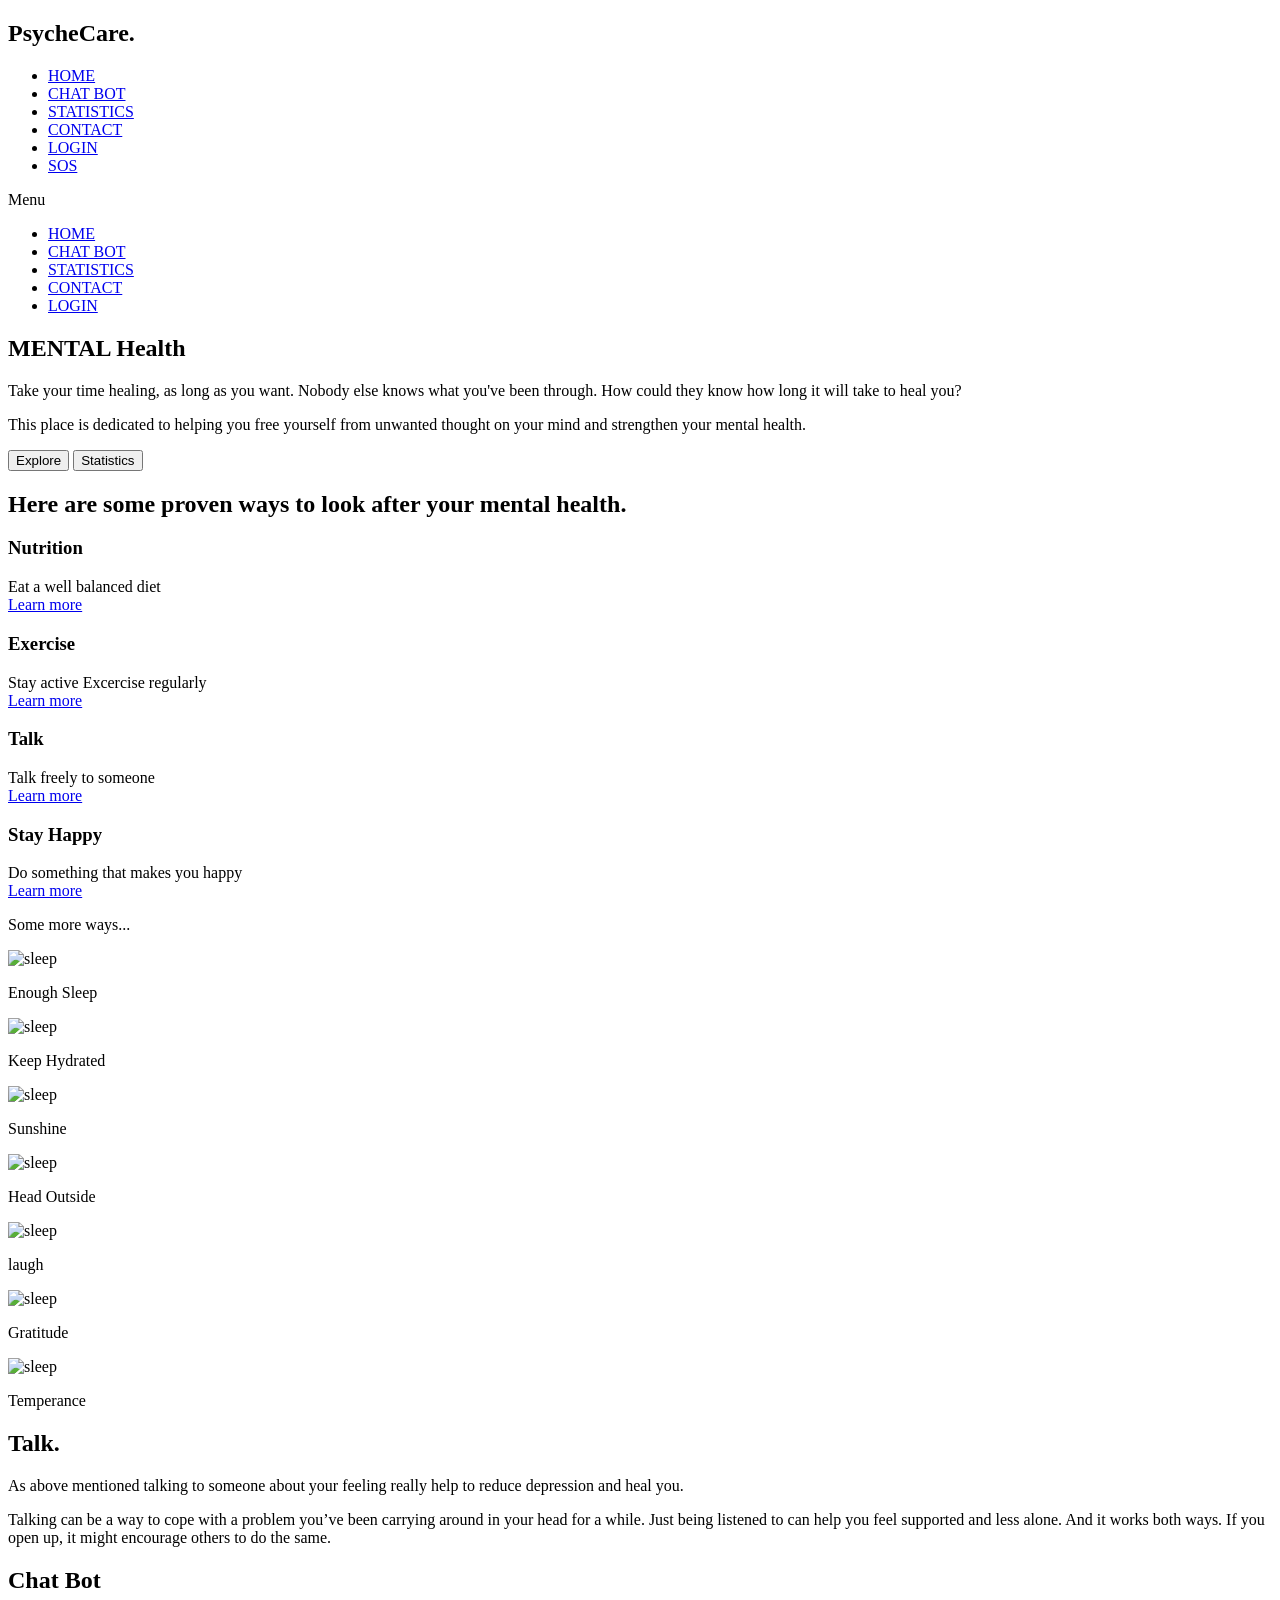
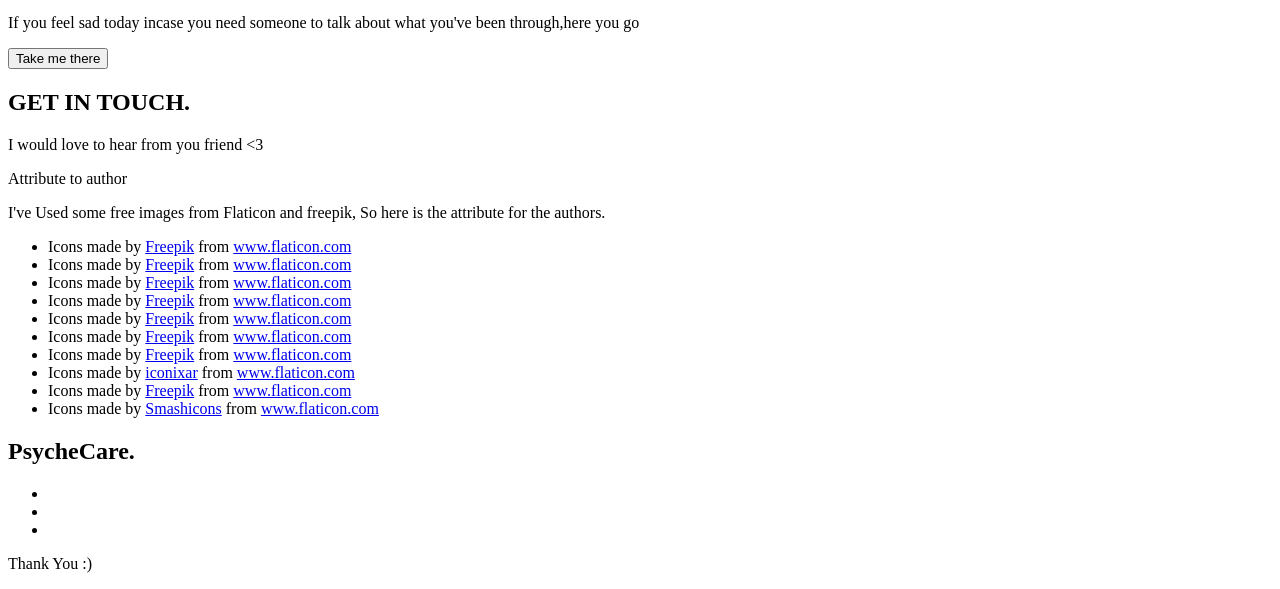
==== index.html @ d995656b "Fix typo in document title" ====
<!DOCTYPE html>
<html lang="en">
<head>
    <meta charset="UTF-8">
    <meta http-equiv="X-UA-Compatible" content="IE=edge">
    <meta name="viewport" content="width=device-width, initial-scale=1.0">
    <title>PsycheCare - Mental Health Support</title>


    <script src="https://kit.fontawesome.com/1b2b6a64da.js" crossorigin="anonymous"></script>


    <link rel="stylesheet" href="style.css">
    
    <link rel="icon" href="Images/B_icon01.png">

</head>
<body>
    <!-- Page Loader Animation -->
    <div class="page-loader">
        <div class="loader-circle"></div>
    </div>

    <!-- +++++++++++++++++++++++++++++++++++++++++++++++++++++++++++++++++++ 
    +++++++++++                   LANDING-PAGE                    ++++++++++
    ++++++++++++++++++++++++++++++++++++++++++++++++++++++++++++++++++++++-->

    <a href="HOME"></a>
    <div class="main">

    <!-- +++ HEADER +++ -->

        <div class="header">
            <div class="logo-cantainer">
                <h2 class="logo">PsycheCare.</h2>
            </div>

            <div class="nav-and-btn-cont">
                <div class="nav-list-cont">
                    <ul class="nav-ul">
                        <li><a href="#HOME" >HOME</a></li>
                        <li><a href="#SECTION-3">CHAT BOT</a></li>
                        <li><a href="otherHTML/statistics.html">STATISTICS</a></li>
                        <li><a href="contact.html">CONTACT</a></li>
                        <li><a href="login.html">LOGIN</a></li>
                        <li><a href="otherHTML/sos.html" class="sos-link"><i class="fas fa-exclamation-circle"></i> SOS</a></li>
                    </ul>
                </div>



                

                <div class="hamBurger">
                    <diV class="line line1"></diV>
                    <div class="mid-line-cont">
                        <div class="line mid-line1"></div>
                        <div class="line mid-line2"></div>
                    </div>
                    <diV class="line line3"></diV>
                </div>
            </div>

        </div>

        <div class="mobile-view-nav-cont" id="mobile-nav">

            <div class="mobile-view-nav-head">
                <p>Menu</p>
            </div>

            <div class="mobile-view-nav-list">

                <ul>
                    <li ><a href="#HOME" class="mobile-view-list">HOME</a></li>
                    <li ><a href="#SECTION-3" class="mobile-view-list">CHAT BOT</a></li>
                    <li ><a href="otherHTML/statistics.html" class="mobile-view-list">STATISTICS</a></li>
                    <li ><a href="#FOOTER" class="mobile-view-list">CONTACT</a></li>
                    <li ><a href="login.html" class="mobile-view-list">LOGIN</a></li>
                </ul>

            </div>

        </div>


    <!-- ++ CONTENT-ON-LANDING-PAGE +++  -->
    
        <div class="content-container">
            <div class="fade-in-section">
                <div class="content-head-cont">
                    <h2 class="content-head">MENTAL <span>Health</span></h2>
                    <div class="animated-underline"></div>
                </div>
    
                <div class="content-quote-cont">
                    <p class="quote">Take your time <span>healing</span>, as long as you want.
                                       Nobody else knows what you've been through. 
                                       How could they know how long it will take to heal you?</p>
                </div>
            </div>


            <div class="content-2-cont fade-in-section" style="animation-delay: 0.3s;">
                <div class="content-2">
                    <p>This place is dedicated to helping you free yourself from unwanted thought on your mind and 
                        strengthen your mental health.</p>
                </div>

                <div class="explore-btn-cont">
                    <a href="#SECTION_2"><button class="explore-btn">Explore <i class="fas fa-chevron-down"></i></button></a>
                    <a href="otherHTML/statistics.html"><button class="blog-btn">Statistics <i class="fas fa-chart-bar"></i></button></a>
                </div>
                <div class="floating-shapes">
                    <div class="shape shape-1"></div>
                    <div class="shape shape-2"></div>
                    <div class="shape shape-3"></div>
                </div>
            </div>
        </div>

        <div class="illustration-cont">
            <!-- Removed pot illustrations as requested -->
            <div class="landing-img-container" id="land-img"></div>
            
            <!-- Added floating circles for more visual appeal -->
            <div class="floating-circle circle-1"></div>
            <div class="floating-circle circle-2"></div>
            <div class="floating-circle circle-3"></div>
            <div class="floating-circle circle-4"></div>
            <div class="shadow"></div>
        </div>

    </div>


    <!-- +++++++++++++++++++++++++++++++++++++++++++++++++++++++++++++++++++ 
    +++++++++++                   SECTION-2                         ++++++++
    ++++++++++++++++++++++++++++++++++++++++++++++++++++++++++++++++++++++-->


    <a id="SECTION_2"></a>

    <div class="section-2">

        <div class="section-2-head-cont">
            <h2 class="section-2-head">Here are some proven ways to look after your<span> mental health</span>.</h2>
        </div>


        <div class="card-container">
            
            
            <div class="card card-1">
                <div class="card-content-cont">
                    <h3 class="card-head">Nutrition</h3>
                    <p class="card-text">
                        Eat a well balanced diet <br>
                        <span class="link-cont">
                            <a href="otherHTML/food.html">Learn more</a>
                            <i class="fas fa-long-arrow-alt-right arrow"></i>
                        </span>
                    </p>
                </div>

            </div>

            <div class="card card-2">
                <div class="card-content-cont">
                    <h3 class="card-head">Exercise </h3>
                    <p class="card-text">
                        Stay active Excercise regularly  <br>
                        <span class="link-cont">
                            <a href="otherHTML/exercise.html">Learn more</a>
                            <i class="fas fa-long-arrow-alt-right arrow"></i>
                        </span>
                    </p>
                </div>
            </div>

            <div class="card card-3">
                <div class="card-content-cont">
                    <h3 class="card-head">Talk</h3>
                    <p class="card-text">Talk freely to someone  <br>
                        <span class="link-cont">
                            <a href="#SECTION-3">Learn more</a>
                            <i class="fas fa-long-arrow-alt-right arrow"></i>
                        </span>
                    </p>
                </div>
            </div>

            <div class="card card-4">
                <div class="card-content-cont">
                    <h3 class="card-head">Stay Happy</h3>
                    <p class="card-text">Do something that makes you happy  <br>
                        <span class="link-cont">
                            <a href="#">Learn more</a>
                            <i class="fas fa-long-arrow-alt-right arrow"></i>
                        </span>
                        
                    </p>
                </div>
            </div>

        </div>


        <div class="more-activities-cont">
            <div class="more-content-head">
                <p>Some more ways...</p>
            </div>

            <div class="more-content-card-cont">
                
                <div class="more-card">

                    <div class="actual-card">
                        <div>
                            <img src="Images/sleep.png" alt="sleep" width="50px" height="50px">
                        </div>
                    </div>

                    <div class="more-card-content">
                        <p>Enough Sleep</p>
                    </div>
                </div>
                
                <div class="more-card">

                    <div class="actual-card">
                        <img src="Images/water-bottle.png" alt="sleep" width="50px" height="50px">
                    </div>

                    <div class="more-card-content">
                        <p>Keep Hydrated</p>
                    </div>
                </div>
                
                <div class="more-card">

                    <div class="actual-card">
                        <img src="Images/sun.png" alt="sleep" width="50px" height="50px">
                    </div>

                    <div class="more-card-content">
                        <p>Sunshine</p>
                    </div>
                </div>
                
                <div class="more-card">

                    <div class="actual-card">
                        <img src="Images/park 01.png" alt="sleep" width="50px" height="50px">
                    </div>

                    <div class="more-card-content">
                        <p>Head Outside</p>
                    </div>
                </div>
                
                <div class="more-card">

                    <div class="actual-card">
                        <img src="Images/laugh.png" alt="sleep" width="50px" height="50px">
                    </div>

                    <div class="more-card-content">
                        <p>laugh</p>
                    </div>
                </div>
                
                <div class="more-card">

                    <div class="actual-card">
                        <img src="Images/give-love.png" alt="sleep" width="50px" height="50px">
                    </div>

                    <div class="more-card-content">
                        <p>Gratitude</p>
                    </div>
                </div>
                
                <div class="more-card">

                    <div class="actual-card">
                        <img src="Images/bad-habits.png" alt="sleep" width="50px" height="50px">
                    </div>

                    <div class="more-card-content">
                        <p>Temperance</p>
                    </div>
                </div>
                
 

            </div>
        </div>



    </div>




    <!-- ++++++++++++++++++++++++++++++++++++++++++++++++++++++++++++++++++++ 
    +++++++++++                   SECTION-3                       +++++++++++ 
    ++++++++++++++++++++++++++++++++++++++++++++++++++++++++++++++++++++++-->

     
    <div class="section-3-cont" id="SECTION-3">

        <div class="take-page-content-cont">

            <div class="talk-page-content">
                <div>
                    <h2>Talk.</h2>
                    <p>
                        As above mentioned talking to someone about your feeling really help to reduce depression and heal you.
                    </p>

                    <p>
                        Talking can be a way to cope with a problem you’ve been carrying around in your head for a while.
                         Just being listened to can help you feel supported and less alone. And it works both ways.
                          If you open up, it might encourage others to do the same.
                    </p>
                </div>

                <div>
                    <h2>Chat Bot</h2>

                    <p>
                        If you feel sad today incase you need someone to talk about what you've been through,here you go
    
                    </p>
                    <button class="take-me-there-btn" id="chat-bot-page-portal-btn">Take me there <i class="fas fa-long-arrow-alt-right take-there-arrow"></i></button>
                </div>

 
            </div>

            <div class="take-page-img-cont">

            </div>

        </div>

    </div>



    
    
    <!-- +++++++++++++++++++++++++++++++++++++++++++++++++++++++++++++++++++ 
    +++++++++++                   FOOTER                         +++++++++++ 
    ++++++++++++++++++++++++++++++++++++++++++++++++++++++++++++++++++++++-->

    <a id="FOOTER"></a>
    <div class="footer">
        <div class="footer-text-cont">
            <div>
                <h2>GET IN TOUCH.</h2>
                <P>I would love to hear from you friend &#60;3</P>
            </div>

            <div class="author-contribution-cont">
                <p class="attribute-text">Attribute to author</p>

                <div class="actual-author-contribution-cont">
                    <div class="attributes-head-cont">
                        <p>
                            I've Used some free images from Flaticon and freepik,
                            So here is the attribute for the authors.
                        </p>

                        <i class="fas fa-times cross"></i>
                    </div>
   

                    <ul class="contribution-list">
                        <li><div>Icons made by <a href="https://www.freepik.com" title="Freepik">Freepik</a> from <a href="https://www.flaticon.com/" title="Flaticon">www.flaticon.com</a></div></li>
                        <li><div>Icons made by <a href="https://www.freepik.com" title="Freepik">Freepik</a> from <a href="https://www.flaticon.com/" title="Flaticon">www.flaticon.com</a></div></li>
                        <li><div>Icons made by <a href="https://www.freepik.com" title="Freepik">Freepik</a> from <a href="https://www.flaticon.com/" title="Flaticon">www.flaticon.com</a></div></li>
                        <li><div>Icons made by <a href="https://www.freepik.com" title="Freepik">Freepik</a> from <a href="https://www.flaticon.com/" title="Flaticon">www.flaticon.com</a></div></li>
                        <li><div>Icons made by <a href="https://www.freepik.com" title="Freepik">Freepik</a> from <a href="https://www.flaticon.com/" title="Flaticon">www.flaticon.com</a></div></li>
                        <li><div>Icons made by <a href="https://www.freepik.com" title="Freepik">Freepik</a> from <a href="https://www.flaticon.com/" title="Flaticon">www.flaticon.com</a></div></li>
                        <li><div>Icons made by <a href="https://www.freepik.com" title="Freepik">Freepik</a> from <a href="https://www.flaticon.com/" title="Flaticon">www.flaticon.com</a></div></li>
                        <li><div>Icons made by <a href="https://www.flaticon.com/authors/iconixar" title="iconixar">iconixar</a> from <a href="https://www.flaticon.com/" title="Flaticon">www.flaticon.com</a></div></li>
                        <li><div>Icons made by <a href="https://www.freepik.com" title="Freepik">Freepik</a> from <a href="https://www.flaticon.com/" title="Flaticon">www.flaticon.com</a></div></li>
                        <li><div>Icons made by <a href="https://www.flaticon.com/authors/smashicons" title="Smashicons">Smashicons</a> from <a href="https://www.flaticon.com/" title="Flaticon">www.flaticon.com</a></div></li>
                    </ul>
                </div>
            </div>
        </div>

        <div class="social-icon-cont">
            <div class="social-head">
                <h2 class="logo footer-logo">PsycheCare.</h2>
            </div>

            <div class="icons">
                <ul>
                    <li><a href="https://github.com/niteshagarwal"><i class="fab fa-github-square"></i></a></li>
                    <li><a href="mailto:niteshagarwal@example.com" target="_blank"><i class="far fa-envelope"></i></a></li>
                    <li><a href="https://www.linkedin.com/in/niteshagarwal/" target="_blank"><i class="fab fa-linkedin"></i></a></li>
                </ul>
            </div>
        </div>

        <p class="copy-rights">Thank You :)</p>
    </div>
 
    <script src="otherJS/hamberger.js"></script>
    <script src="app.js"></script>
</body>
</html>
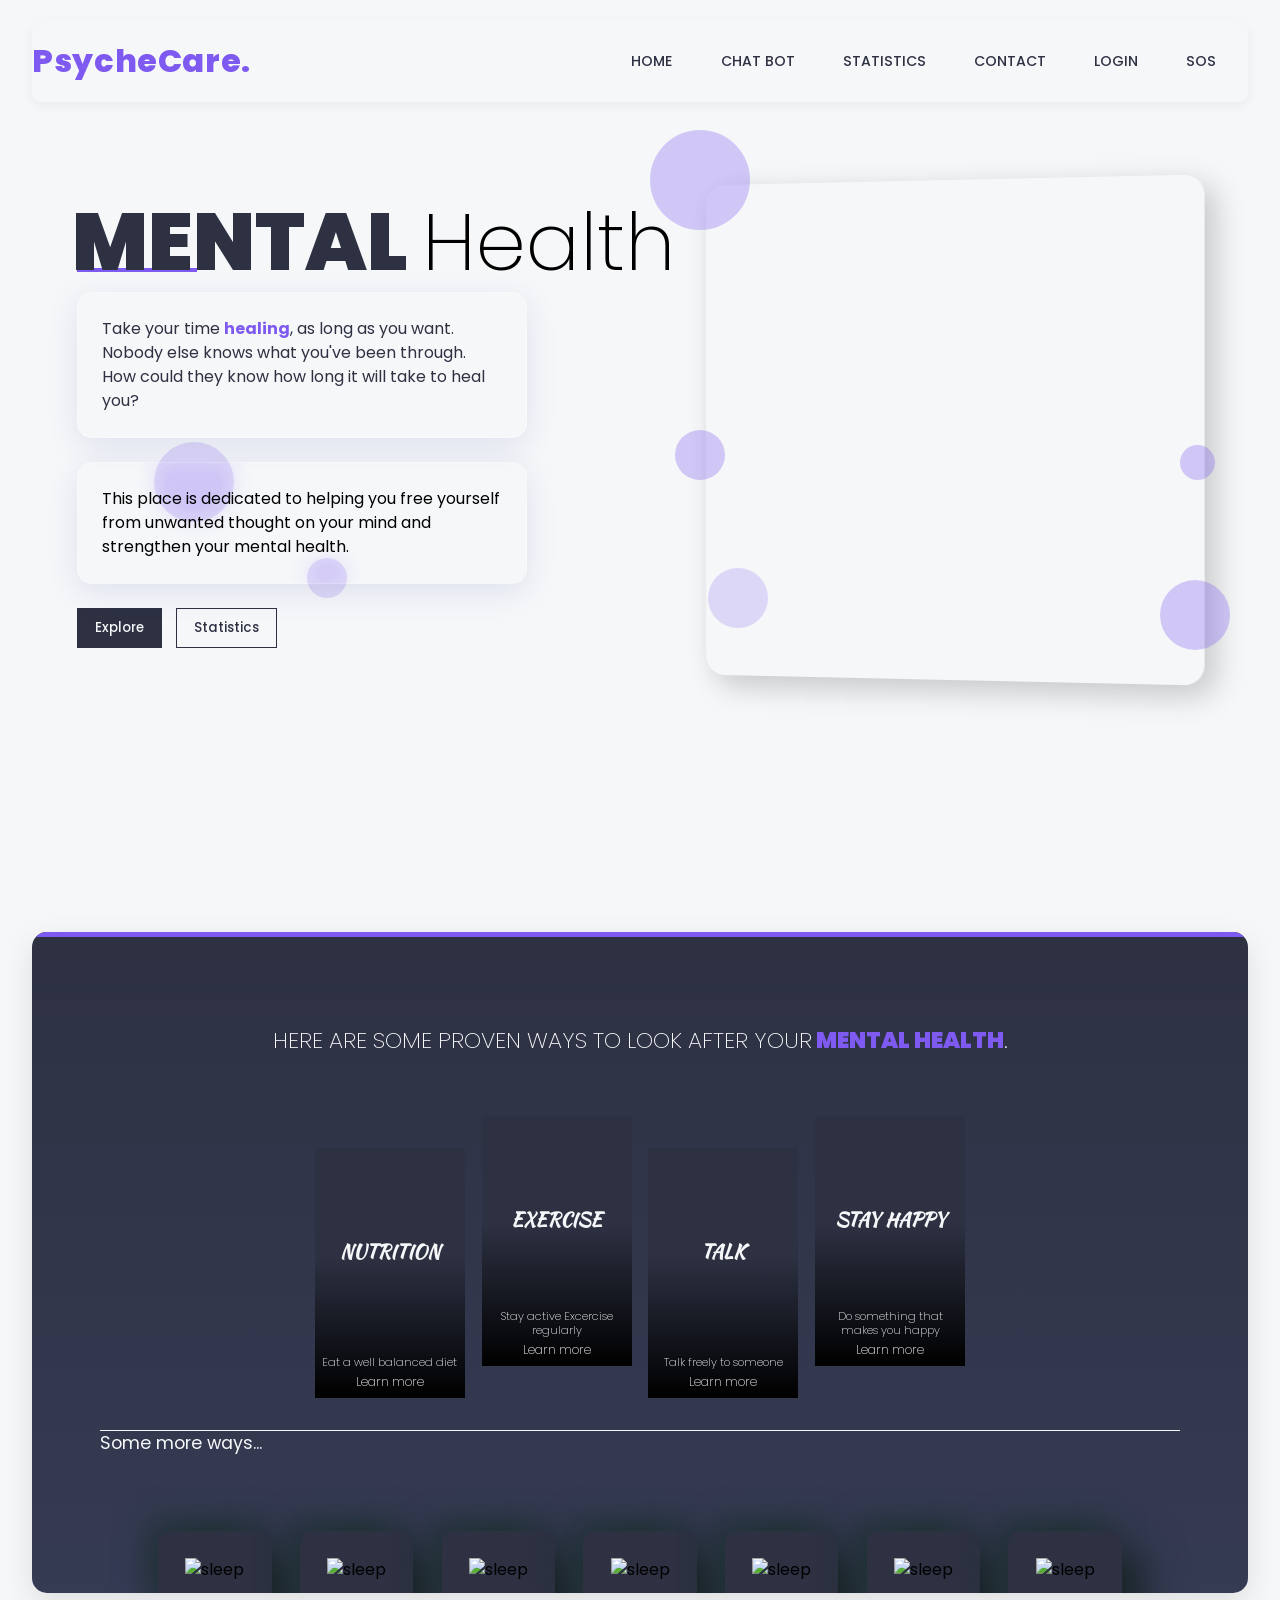
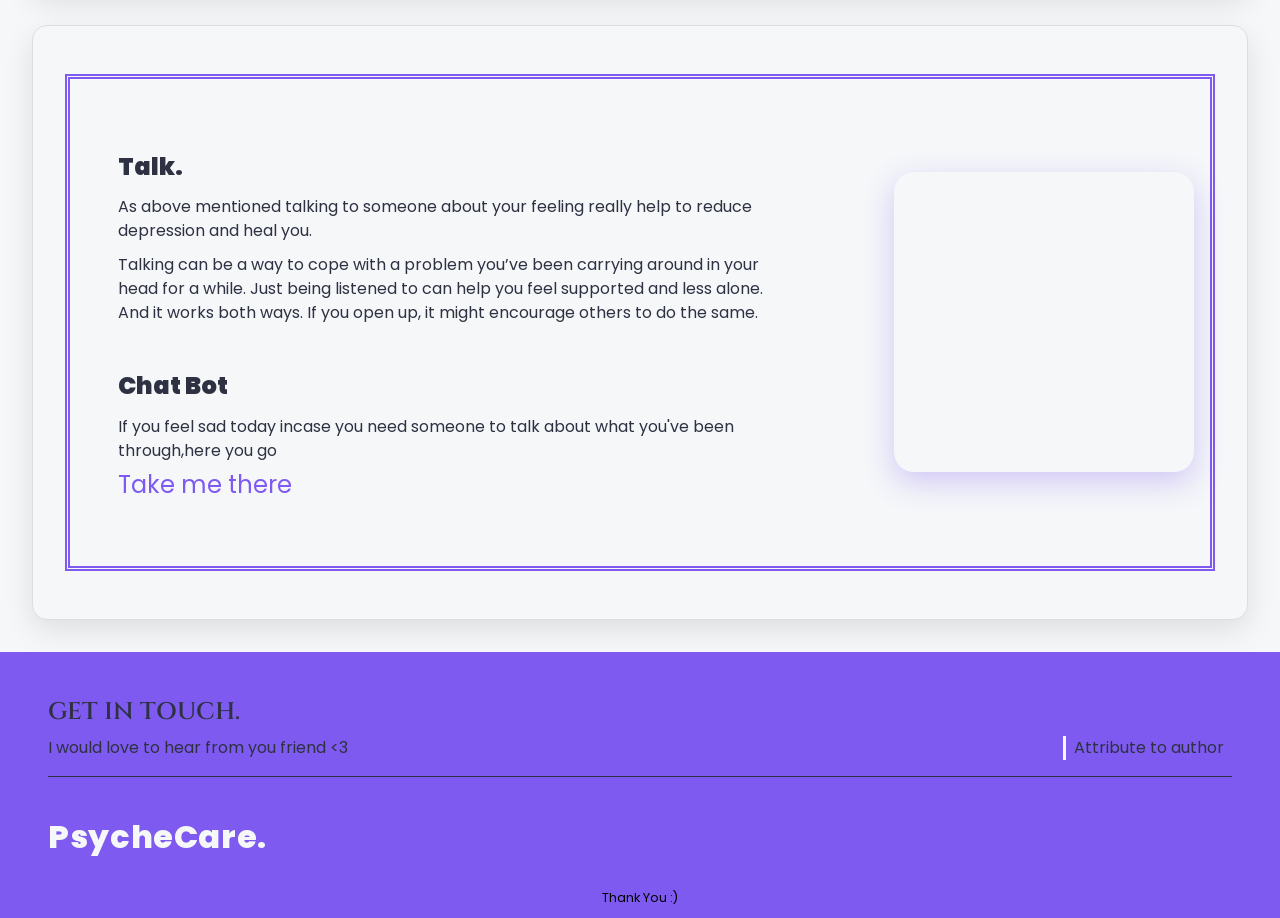
==== commit c45585bd: "Fix HTMLHint validation errors (classes, IDs, and script tag location)" ====
--- a/index.html
+++ b/index.html
@@ -7,8 +7,6 @@
     <title>PsycheCare - Mental Health Support</title>
 
 
-    <script src="https://kit.fontawesome.com/1b2b6a64da.js" crossorigin="anonymous"></script>
-
 
     <link rel="stylesheet" href="style.css">
     
@@ -39,7 +37,7 @@
                 <div class="nav-list-cont">
                     <ul class="nav-ul">
                         <li><a href="#HOME" >HOME</a></li>
-                        <li><a href="#SECTION-3">CHAT BOT</a></li>
+                        <li><a href="#section-3">CHAT BOT</a></li>
                         <li><a href="otherHTML/statistics.html">STATISTICS</a></li>
                         <li><a href="contact.html">CONTACT</a></li>
                         <li><a href="login.html">LOGIN</a></li>
@@ -51,13 +49,13 @@
 
                 
 
-                <div class="hamBurger">
-                    <diV class="line line1"></diV>
+                <div class="hamburger">
+                    <div class="line line1"></div>
                     <div class="mid-line-cont">
                         <div class="line mid-line1"></div>
                         <div class="line mid-line2"></div>
                     </div>
-                    <diV class="line line3"></diV>
+                    <div class="line line3"></div>
                 </div>
             </div>
 
@@ -73,9 +71,9 @@
 
                 <ul>
                     <li ><a href="#HOME" class="mobile-view-list">HOME</a></li>
-                    <li ><a href="#SECTION-3" class="mobile-view-list">CHAT BOT</a></li>
+                    <li ><a href="#section-3" class="mobile-view-list">CHAT BOT</a></li>
                     <li ><a href="otherHTML/statistics.html" class="mobile-view-list">STATISTICS</a></li>
-                    <li ><a href="#FOOTER" class="mobile-view-list">CONTACT</a></li>
+                    <li ><a href="#footer" class="mobile-view-list">CONTACT</a></li>
                     <li ><a href="login.html" class="mobile-view-list">LOGIN</a></li>
                 </ul>
 
@@ -108,7 +106,7 @@
                 </div>
 
                 <div class="explore-btn-cont">
-                    <a href="#SECTION_2"><button class="explore-btn">Explore <i class="fas fa-chevron-down"></i></button></a>
+                    <a href="#section-2"><button class="explore-btn">Explore <i class="fas fa-chevron-down"></i></button></a>
                     <a href="otherHTML/statistics.html"><button class="blog-btn">Statistics <i class="fas fa-chart-bar"></i></button></a>
                 </div>
                 <div class="floating-shapes">
@@ -139,7 +137,7 @@
     ++++++++++++++++++++++++++++++++++++++++++++++++++++++++++++++++++++++-->
 
 
-    <a id="SECTION_2"></a>
+    <a id="section-2"></a>
 
     <div class="section-2">
 
@@ -183,7 +181,7 @@
                     <h3 class="card-head">Talk</h3>
                     <p class="card-text">Talk freely to someone  <br>
                         <span class="link-cont">
-                            <a href="#SECTION-3">Learn more</a>
+                            <a href="#section-3">Learn more</a>
                             <i class="fas fa-long-arrow-alt-right arrow"></i>
                         </span>
                     </p>
@@ -305,11 +303,11 @@
 
 
     <!-- ++++++++++++++++++++++++++++++++++++++++++++++++++++++++++++++++++++ 
-    +++++++++++                   SECTION-3                       +++++++++++ 
+    +++++++++++                   section-3                       +++++++++++ 
     ++++++++++++++++++++++++++++++++++++++++++++++++++++++++++++++++++++++-->
 
      
-    <div class="section-3-cont" id="SECTION-3">
+    <div class="section-3-cont" id="section-3">
 
         <div class="take-page-content-cont">
 
@@ -356,12 +354,12 @@
     +++++++++++                   FOOTER                         +++++++++++ 
     ++++++++++++++++++++++++++++++++++++++++++++++++++++++++++++++++++++++-->
 
-    <a id="FOOTER"></a>
+    <a id="footer"></a>
     <div class="footer">
         <div class="footer-text-cont">
             <div>
                 <h2>GET IN TOUCH.</h2>
-                <P>I would love to hear from you friend &#60;3</P>
+                <p>I would love to hear from you friend &#60;3</p>
             </div>
 
             <div class="author-contribution-cont">
@@ -411,6 +409,7 @@
         <p class="copy-rights">Thank You :)</p>
     </div>
  
+    <script src="https://kit.fontawesome.com/1b2b6a64da.js" crossorigin="anonymous"></script>
     <script src="otherJS/hamberger.js"></script>
     <script src="app.js"></script>
 </body>
--- a/style.css
+++ b/style.css
@@ -0,0 +1,1391 @@
+@import url('https://fonts.googleapis.com/css2?family=Poppins:wght@100;200;300;400;500;600;700;800;900&display=swap');
+@import url('https://fonts.googleapis.com/css2?family=Kaushan+Script&display=swap');
+@import url('https://fonts.googleapis.com/css2?family=Cinzel:wght@400;500;600&display=swap');
+
+
+
+:root{
+    --light-color:#F5F7F9;
+    --dark-color:#2D3142;
+    --primary-color:#7F5AF0;
+    --lightvarient-darkColor:#2D3142df;
+    --black-color:#000;
+    --shadow-color:#e9e6f5;
+}
+
+
+
+*{
+    margin:0;
+    padding: 0;
+    box-sizing: border-box;
+}
+
+html{
+    scroll-behavior: smooth;
+}
+
+body{
+    font-family: 'Poppins', sans-serif;
+    background-color: var(--light-color);
+    line-height: 1.5em;
+}
+
+
+
+p::selection{
+    background-color: var(--primary-color);
+    color:var(--light-color);
+}
+
+
+/* ++++++++++++++++++++++++++++++  LANDIND-PAGE ++++++++++++++++++++++++++++++*/
+
+
+
+.main{
+    /* border:1px solid red; */
+    width:100%;
+    height:100vh;
+    padding-bottom: 6em;
+    overflow:hidden;
+}
+
+@media(max-height:655px){
+    .main{
+        height:auto;
+        padding-bottom: 4em;
+    }
+}
+
+
+/* +++++++ HEADER +++++ */
+
+
+.header {
+    /* border:1px solid blue; */
+    width: 95%;
+    margin: 0 auto;
+    padding: 1em 0;
+    display: flex;
+    flex-direction: row;
+    justify-content: space-between;
+    align-items: center;
+    backdrop-filter: blur(10px);
+    background-color: rgba(245, 247, 249, 0.8);
+    border-radius: 10px;
+    margin-top: 20px;
+    box-shadow: 0 4px 12px rgba(0, 0, 0, 0.05);
+    position: sticky;
+    top: 20px;
+    z-index: 1000;
+    transition: all 0.3s ease;
+}
+
+.header:hover {
+    box-shadow: 0 6px 18px rgba(127, 90, 240, 0.15);
+}
+
+.logo {
+    font-size: 2em;
+    font-weight: 800;
+    color: var(--primary-color);
+    letter-spacing: .02em;
+    cursor: pointer;
+    user-select: none;
+    transition: transform 0.2s ease;
+}
+
+.logo:hover {
+    transform: scale(1.05);
+}
+
+.nav-and-btn-cont{
+    /* border: 1px solid red; */
+    display: flex;
+    flex-direction:row;
+    justify-content: space-between;
+    align-items: center;
+}
+
+
+.nav-ul {
+    display: flex;
+    list-style: none;
+    padding: .5em;
+}
+
+.nav-ul li {
+    padding: .3em .8em;
+    position: relative;
+}
+
+.nav-ul li a {
+    padding: 0.5em 0.8em;
+    text-decoration: none;
+    font-size: .88em;
+    color: var(--dark-color);
+    font-weight: 500;
+    transition: all 0.3s ease;
+    position: relative;
+}
+
+.nav-ul li a::after {
+    content: '';
+    position: absolute;
+    bottom: -3px;
+    left: 0;
+    width: 0;
+    height: 3px;
+    background-color: var(--primary-color);
+    transition: width 0.3s ease;
+}
+
+.nav-ul li a:hover::after,
+.nav-ul li a:focus::after {
+    width: 100%;
+}
+
+.nav-ul li a:hover,
+.nav-ul li a:focus {
+    color: var(--primary-color);
+}
+
+.nav-ul li a.active {
+    color: var(--primary-color);
+    font-weight: 600;
+}
+
+.nav-ul li a.active::after {
+    width: 100%;
+}
+
+
+.mobile-view-nav-cont{
+    transform:translateX(-100%);
+    display:none;
+}
+
+
+@media(max-width:785px){
+    .nav-list-cont{
+        display: none;
+    }
+
+    .header{
+        padding:1.5em 0;
+    }
+
+    .hamburger{
+        /* position: absolute;
+        top:33px;
+        right:18px; */
+        padding: 0 .35em;
+        width:48px;
+        height:33px;
+        display:flex;
+        flex-direction: column;
+        justify-content: space-evenly;
+        /* border:1px solid red; */
+        z-index:200;
+    }
+    
+    .line{
+        width:32px;
+        height:4px;
+        background-color:var(--primary-color);
+        border-radius: 10px;
+        transition: all 700ms ease-in-out;
+    }
+
+    .mid-line-cont{
+        position: relative;
+    }
+    .mid-line2{
+        position: absolute;
+        top:0;
+        left:0;
+    }
+
+    .changetheline1{
+        transform: scale(0);
+    }
+    .changetheline3{
+        transform: scale(0);
+    }
+
+    .changeMidLine1{
+        transform: rotate(45deg);
+    }
+
+    .changeMidLine2{
+        transform: rotate(-45deg);
+    }
+
+    
+
+    .mobile-view-nav-cont{
+        display:block;
+        background-color:var(--dark-color);
+        width:100%;
+        height:100vh;
+        z-index:100;
+        position:absolute;
+        top:0;
+        display:flex;
+        flex-direction:column;
+        justify-content:center;
+        opacity:0;
+        transition:all 500ms ease-in-out;
+        overflow:hidden;
+    }
+
+    .show-nav{
+        transform:translateX(0);
+        opacity:1;
+    }
+
+    .mobile-view-nav-head{
+        padding:0 1em;
+        color:var(--primary-color);
+        font-size:1.5em;
+    }
+
+    .mobile-view-nav-list{
+        /* border:1px solid white; */
+        padding:1em .5em;
+
+    }
+
+    .mobile-view-nav-list ul{
+        display:flex;
+        flex-direction:column;
+        justify-content:center;
+        align-items:space-between;
+        list-style:none;
+    }
+
+    .mobile-view-nav-list ul li{
+        padding:1em;
+    }
+
+    .mobile-view-nav-list ul li a{
+        text-decoration:none;
+        font-size:2em;
+        color:var(--light-color);
+        font-weight:100;
+    }
+
+    .mobile-view-nav-list ul li a:hover,
+    .mobile-view-nav-list ul li a:focus{
+        color:var(--primary-color);
+    }
+}
+
+
+/* .fade-in-mobile-list{
+
+} */
+
+
+/* ++++++++ CONTENT-ON-LANDING-PAGE +++++++ */
+
+
+.content-container {
+    width: 60%;
+    height: auto;
+    margin-top: 8em;
+    margin-left: 6%;
+    display: flex;
+    flex-direction: column;
+    justify-content: flex-start;
+    gap: 1.5rem;
+}
+
+.content-head{
+    font-size: 5em;
+    margin-left: -.06em;
+    padding-bottom: .3em;
+    color: var(--dark-color);
+    font-weight: 900;
+}
+
+.content-head span{
+    font-weight: 200;
+    color:var(--black-color);
+}
+
+
+
+
+.content-quote-cont, .content-2 {
+    background-color: rgba(255, 255, 255, 0.1);
+    backdrop-filter: blur(10px);
+    border-radius: 15px;
+    box-shadow: 0 8px 32px rgba(31, 38, 135, 0.1);
+    border: 1px solid rgba(255, 255, 255, 0.18);
+    padding: 1.5rem;
+    width: auto;
+    display: inline-block;
+    max-width: 45ch;
+}
+
+
+.quote {
+    color: var(--dark-color);
+    padding-bottom: 0;
+}
+
+.quote span{
+    color:var(--primary-color);
+    font-weight: 700;
+}
+
+
+.content-2-cont {
+    width: auto;
+    display: inline-block;
+}
+
+.explore-btn-cont {
+    display: flex;
+    flex-direction: row;
+    justify-content: flex-start;
+    align-items: center;
+    width: auto;
+    margin-top: 1.5rem;
+}
+
+
+.explore-btn {
+    outline: none;
+    border: none;
+    padding: 0.7em 1.3em;
+    font-family: 'Poppins',sans-serif;
+    background-color: var(--dark-color);
+    border: 1px solid var(--dark-color);
+    color: var(--light-color);
+    font-weight: 500;
+    cursor: pointer;
+    margin-right: 1em;
+    margin-bottom: 0;
+    transition: all 100ms ease-in;
+    white-space: nowrap;
+}
+
+
+.explore-btn:hover,
+.explore-btn:focus{
+    background-color: transparent;
+    color:var(--dark-color);
+}
+
+.blog-btn {
+    outline: none;
+    border: none;
+    padding: 0.7em 1.3em;
+    font-family: 'Poppins',sans-serif;
+    background-color: transparent;
+    border: 1px solid var(--dark-color);
+    color: var(--dark-color);
+    font-weight: 500;
+    cursor: pointer;
+    margin-right: 0;
+    margin-bottom: 0;
+    transition: all 100ms ease-in;
+    white-space: nowrap;
+}
+
+
+.blog-btn:hover,
+.blog-btn:focus{
+    background-color: var(--dark-color);
+    color:var(--light-color);
+}
+
+
+
+.illustration-cont {
+    width: 500px;
+    height: 500px;
+    position: absolute;
+    top: 20vh;
+    right: 80px;
+}
+
+
+.landing-img-container {
+    width: 500px;
+    height: 500px;
+    position: absolute;
+    bottom: 0;
+    right: 0;
+    background-color: none;
+    background-image: url("Images/illustration-new/illus.png");
+    background-size: cover;
+    transform: perspective(1000px) rotateY(-5deg);
+    box-shadow: 10px 10px 30px rgba(0, 0, 0, 0.2);
+    transition: all 0.5s ease;
+    border-radius: 20px;
+    overflow: hidden;
+}
+
+.landing-img-container:hover {
+    transform: perspective(1000px) rotateY(0deg) translateY(-10px);
+    box-shadow: 15px 15px 40px rgba(127, 90, 240, 0.3);
+}
+
+/* Hide the pot images */
+.flower-pot-1, .flower-pot-2, .shadow {
+    display: none;
+}
+
+/* Add decorative elements */
+.decorative-circle {
+    position: absolute;
+    border-radius: 50%;
+    background: linear-gradient(45deg, var(--primary-color) 0%, rgba(127, 90, 240, 0.2) 100%);
+    opacity: 0.1;
+    z-index: -1;
+}
+
+.circle-1 {
+    width: 300px;
+    height: 300px;
+    top: 10%;
+    left: 5%;
+}
+
+.circle-2 {
+    width: 200px;
+    height: 200px;
+    bottom: 10%;
+    right: 20%;
+}
+
+.circle-3 {
+    width: 150px;
+    height: 150px;
+    top: 30%;
+    right: 5%;
+}
+
+/* Floating circles for the illustration container */
+.floating-circle {
+    position: absolute;
+    border-radius: 50%;
+    background-color: var(--primary-color);
+    opacity: 0.3;
+    pointer-events: none;
+}
+
+.circle-1 {
+    width: 100px;
+    height: 100px;
+    top: -50px;
+    left: -50px;
+    animation: float-circle 15s ease-in-out infinite;
+}
+
+.circle-2 {
+    width: 70px;
+    height: 70px;
+    bottom: 30px;
+    right: -30px;
+    animation: float-circle 12s ease-in-out infinite 1s;
+}
+
+.circle-3 {
+    width: 50px;
+    height: 50px;
+    top: 50%;
+    left: -25px;
+    animation: float-circle 10s ease-in-out infinite 0.5s;
+}
+
+.circle-4 {
+    width: 35px;
+    height: 35px;
+    bottom: 40%;
+    right: -15px;
+    animation: float-circle 8s ease-in-out infinite 1.5s;
+}
+
+@keyframes float-circle {
+    0% { transform: translateY(0) rotate(0deg); }
+    50% { transform: translateY(-20px) rotate(10deg); }
+    100% { transform: translateY(0) rotate(0deg); }
+}
+
+/* Additional floating circles for more visual interest */
+.floating-circle-sm {
+    position: fixed;
+    border-radius: 50%;
+    opacity: 0.4;
+    filter: blur(5px);
+    z-index: -1;
+    pointer-events: none;
+}
+
+.circle-sm-1 {
+    width: 60px;
+    height: 60px;
+    background-color: var(--primary-color);
+    top: 25%;
+    right: 15%;
+    animation: float-circle-reverse 9s ease-in-out infinite 1.5s;
+}
+
+.circle-sm-2 {
+    width: 40px;
+    height: 40px;
+    background-color: rgba(127, 90, 240, 0.5);
+    bottom: 30%;
+    right: 35%;
+    animation: float-circle-reverse 7s ease-in-out infinite 0.5s;
+}
+
+.circle-sm-3 {
+    width: 50px;
+    height: 50px;
+    background-color: rgba(127, 90, 240, 0.3);
+    top: 40%;
+    left: 25%;
+    animation: float-circle-reverse 11s ease-in-out infinite 2s;
+}
+
+@keyframes float-circle-reverse {
+    0% { transform: translate(0, 0) scale(1) rotate(0deg); }
+    50% { transform: translate(10px, 15px) scale(1.1) rotate(180deg); }
+    100% { transform: translate(0, 0) scale(1) rotate(360deg); }
+}
+
+/* Create transparent text boxes */
+.transparent-box {
+    background-color: rgba(245, 247, 249, 0.85);
+    backdrop-filter: blur(10px);
+    border-radius: 15px;
+    padding: 25px;
+    box-shadow: 0 8px 32px rgba(0, 0, 0, 0.1);
+    border: 1px solid rgba(255, 255, 255, 0.18);
+    transition: all 0.3s ease;
+}
+
+.transparent-box:hover {
+    box-shadow: 0 8px 32px rgba(127, 90, 240, 0.2);
+}
+
+/* Additional transparent box classes for use throughout the site */
+.transparent-box-light {
+    background-color: rgba(255, 255, 255, 0.15);
+    backdrop-filter: blur(10px);
+    border-radius: 15px;
+    box-shadow: 0 8px 32px rgba(31, 38, 135, 0.1);
+    border: 1px solid rgba(255, 255, 255, 0.18);
+    padding: 2rem;
+}
+
+.transparent-box-dark {
+    background-color: rgba(45, 49, 66, 0.15);
+    backdrop-filter: blur(10px);
+    border-radius: 15px;
+    box-shadow: 0 8px 32px rgba(31, 38, 135, 0.1);
+    border: 1px solid rgba(45, 49, 66, 0.18);
+    padding: 2rem;
+}
+
+
+@media(max-width:935px){
+
+    .content-container {
+        margin-top: 4em;
+    }
+    
+    .quote{
+        padding-bottom: 2em;
+    }
+
+    .content-head {
+        line-height: .8em;
+    }
+
+    .content-quote-cont {
+        width: auto;
+        max-width: 100%;
+    }
+
+    .content-2 {
+        padding: 1.5rem;
+        width: auto;
+        max-width: 100%;
+    }
+
+    .explore-btn-cont {
+        width: 100%;
+        margin-top: 1.5rem;
+        flex-wrap: wrap;
+    }
+    
+    .explore-btn, .blog-btn {
+        margin-bottom: 0.5rem;
+    }
+
+    .illustration-cont{
+        right:30px;
+        bottom:80px;
+    }
+
+    .landing-img-container{
+        width:380px;
+        height:380px;
+    }
+
+    .content-2{
+        padding-top: 5em;
+    }
+}
+
+@media (max-width:850px) {
+    .content-2{
+        width:40ch;
+    }
+}
+
+
+@media(max-width:690px){
+    .illustration-cont{
+        display: none;
+    }
+
+    .main{
+        background-image: url("Images/illustration-new/illus.png");
+        background-size: cover;
+        background-color: var(--lightvarient-darkColor);
+        background-blend-mode: multiply;
+    }
+
+    .content-head{
+        font-size: 2.5em;
+        color:var(--black-color);
+    }
+
+    .content-head span{
+        color:var(--primary-color);
+    }
+
+    .quote{
+        color: var(--light-color);
+    }
+
+    .content-2{
+        color: var(--light-color);
+    }
+
+    .explore-btn{
+        background-color: var(--primary-color);
+        border-color: var(--primary-color);
+    }
+
+    .blog-btn{
+        border-color:var(--primary-color) ;
+        color:var(--primary-color);
+    }
+
+    .explore-btn:hover,
+    .explore-btn:focus{
+        background-color: transparent;
+        color:var(--primary-color);
+    }
+
+    .blog-btn:hover,
+    .blog-btn:focus{
+        background-color: var(--primary-color);
+        
+    }
+
+    .content-quote-cont{
+        width:30ch;
+    }
+
+    .content-head{
+        margin-top:2.5em;
+    }
+
+    .content-2{
+        padding-top: 5em;
+        width:30ch;
+    }
+
+    .explore-btn-cont {
+        display: flex;
+        flex-direction: row;
+        flex-wrap: wrap;
+    }
+    
+    .explore-btn, .blog-btn {
+        margin-bottom: 0.5rem;
+    }
+}
+
+@media (max-width: 500px) {
+    .explore-btn-cont {
+        flex-direction: column;
+        align-items: flex-start;
+    }
+    
+    .explore-btn,
+    .blog-btn {
+        width: 100%;
+        margin-right: 0;
+        text-align: center;
+    }
+}
+
+@media(max-width:400px){
+    .main{
+        background-position-x: -40px;
+        background-repeat: no-repeat;
+    }
+
+    .content-head{
+        font-size:1.8em;
+    }
+}
+
+
+
+
+
+/* ++++++++++++++++++++++++++++  SECTION -2 +++++++++++++++++++++++++++++++ */
+
+
+.section-2{
+    /* border:1px solid red; */
+    width:100%;
+    height: auto;
+    background-color:var(--dark-color);
+    overflow: hidden;
+    margin: 2rem auto;
+    border-radius: 15px;
+    box-shadow: 0px 10px 30px rgba(0, 0, 0, 0.1);
+    max-width: 95%;
+    position: relative;
+    overflow: hidden;
+    padding-top: 2em;
+    background: linear-gradient(to bottom, var(--dark-color) 0%, #363b54 100%);
+    position: relative;
+}
+
+.section-2::before {
+    content: '';
+    position: absolute;
+    top: 0;
+    left: 0;
+    right: 0;
+    height: 5px;
+    background: var(--primary-color);
+    border-radius: 5px 5px 0 0;
+}
+
+.section-2-head-cont{
+    padding: 4em 2em 1em 2em;
+    text-align: center;
+}
+
+
+.section-2-head{
+    font-size: 1.4em;
+    text-transform: uppercase;
+    font-weight: 200;
+    color:var(--light-color);
+}
+
+.section-2-head span{
+    font-weight: 900;
+    color:var(--primary-color);
+}
+
+
+.card-container{
+    /* border:1px solid blue; */
+    display: flex;
+    justify-content: space-evenly;
+    flex-wrap: wrap;
+    padding: 2em 0 0 0;
+    width:55%;
+    margin:0 auto;
+}
+
+
+@media(max-width:1160px){
+    .card-container{
+        width:70%;
+    }
+}
+
+.card{
+
+    text-align: center;
+    width:150px;
+    height:250px;
+    display: flex;
+    flex-direction: column;
+    align-items: center;
+    justify-content: flex-end;
+    padding:0 .2em .5em .2em;
+    margin: 1em .5em;
+    position: relative;
+    background-size: cover;
+    background-color: var(--lightvarient-darkColor);
+    background-blend-mode:soft-light;
+    cursor: pointer;
+    opacity: 0;
+    transform: translateY(100px);
+    transition: all 600ms ease-in;
+}
+
+.card::after{
+    content: ' ';
+    background:linear-gradient(transparent 5%,var(--black-color));
+    width:100%;
+    height:150px;
+    position: absolute;
+    bottom: 0;
+}
+
+.card:hover,
+.card:focus{
+    box-shadow:0 0 10px var(--black-color);
+}
+
+.arrow{
+    transition: all 300ms ease-in-out;
+}
+
+.card:hover .arrow,
+.card:focus .arrow{
+    transform: translateX(10px);
+}
+
+.card-1{
+    background-image: url("Images/food02.jpg");
+    margin-top: 3em;
+}
+
+.card-2{
+    background-image: url("Images/exercise01.jpg");
+}
+
+.card-3{
+    background-image: url("Images/talk.jpg");
+    margin-top: 3em;
+}
+
+.card-4{
+    background-image: url("Images/happy02.jpg");
+}
+
+
+
+.card-content-cont{
+    /* border: 1px solid blue; */
+    height: 150px;
+    display: flex;
+    flex-direction: column;
+    justify-content: space-between;   
+}
+
+.card-head{
+    text-transform: uppercase;
+    font-family: 'Kaushan Script', cursive;
+    font-weight: 900;
+    color:var(--light-color);
+    transition: all 300ms ease-in-out;
+}
+
+
+.card-text{
+    font-size: .7em;
+    font-weight: 200;
+    color:var(--light-color);
+    z-index: 10;
+    line-height: 1.3em;
+}
+
+
+.card-text span a{
+    color:var(--light-color);
+    font-size: 1.1em;
+    padding: 0 .3em;
+    text-decoration:none;
+}
+
+
+.link-cont{
+    display: flex;
+    flex-direction: row;
+    justify-content: center;
+    align-items: center;
+    padding: .5em 0 0 0;
+}
+
+
+
+
+.more-card{
+    transform: translateY(60px);
+    opacity: 1;
+    transition: all 600ms ease-in;
+}
+
+
+.more-activities-cont{
+    /* border: 1px solid red; */
+    display: flex;
+    flex-direction: column;
+    align-items: center;
+    padding: 1em .5em .5em .5em ;
+}
+
+.more-content-head{
+    width:90%;
+    border-top:1px solid var(--light-color) ;
+}
+
+.more-content-head p{
+    color:var(--light-color);
+    font-size: 1.1em;
+}
+
+.more-content-card-cont{
+    /* border:1px solid red; */
+    display: flex;
+    flex-direction: row;
+    flex-wrap: wrap;
+    align-items: center;
+    justify-content: space-evenly;
+    padding: .5em .5em .2em .5em;
+    width:85%;
+}
+
+.actual-card{
+    padding: 1.7em;
+    border-radius: 12px;
+    background-color: var(--dark-color);
+    box-shadow:  21px 21px 42px #172324,
+    -10px -10px 32px #213336;
+    margin:.5em;
+}
+
+.more-card-content{
+    text-align: center;
+}
+
+.more-card-content p{
+    color:var(--light-color);
+    font-weight: 300;
+}
+
+
+
+.appear{
+    opacity: 1;
+    transform: translateY(0);
+}
+
+
+
+
+/* ++++++++++++++++++++++++++++++++++++  section-3 ++++++++++++++++++++++++++++++++++++++ */
+
+
+.section-3-cont{
+    width:100%;
+    height:auto;
+    padding: 5em 1em;
+    margin: 2rem auto;
+    border-radius: 15px;
+    box-shadow: 0px 10px 30px rgba(0, 0, 0, 0.1);
+    max-width: 95%;
+    position: relative;
+    overflow: hidden;
+    background: var(--light-color);
+    border: 1px solid #ddd;
+    padding: 3em 2em;
+}
+
+.take-page-content-cont{
+    border:5px  var(--primary-color);
+    border-style:double;
+    padding: 1em;
+    display: flex;
+    flex-direction: row;
+    align-items: center;   
+    justify-content: space-between;
+}
+
+.talk-page-content{
+   
+    padding: 2em ;
+    width:65%;
+    display: flex;
+    flex-direction: column;
+    justify-content:space-between;
+}
+
+.talk-page-content div{
+    padding: 1em 0;
+}
+
+.talk-page-content h2{
+    padding:.5em 0;
+    font-weight: 900;
+    color: var(--dark-color);
+}
+
+.talk-page-content p{
+    padding: .3em 0;
+    font-weight: 400;
+    color:var(--dark-color)
+}
+
+
+.take-me-there-btn{
+    outline:none;
+    border:none;
+    background-color: transparent;
+    color:var(--primary-color);
+    font-size: 1.5em;
+    font-weight: 400;
+    display: flex;
+    flex-direction: row;
+    justify-content: space-between;
+    align-items: center;
+    cursor: pointer;
+    transition: all 300ms ease-in;
+    font-family: 'poppins', serif;
+}
+
+.take-me-there-btn:hover,
+.take-me-there-btn:focus{
+    color: var(--dark-color);
+}
+
+
+.take-there-arrow{
+    margin:.3em 0 0 .5em;
+    transition: all 300ms ease-in;
+}
+
+
+.take-me-there-btn:hover .take-there-arrow,
+.take-me-there-btn:focus .take-there-arrow{
+    margin-left: 1em;
+}
+
+
+.take-page-img-cont{
+    /* border:1px solid red; */
+    min-width:300px;
+    min-height:300px;
+    background-image: url("Images/illustration-new/home-bot-img.png");
+    background-size: contain;
+    background-position: center;
+    background-repeat: no-repeat;
+    border-radius: 20px;
+    box-shadow: 0 10px 30px rgba(127, 90, 240, 0.3);
+    transition: transform 0.3s ease;
+}
+
+.take-page-img-cont:hover {
+    transform: translateY(-10px);
+}
+
+
+
+@media(max-width:775px){
+
+    .take-page-content-cont{
+        flex-direction: column-reverse;
+
+    }
+
+    .talk-page-content{
+        width:100%;
+    }
+
+}
+
+
+
+/* ++++++++++++++++++++ FOOTER +++++++++++++++++++ */
+
+
+.footer{
+    background-color:var(--primary-color) ;
+    padding: 3em 3em .5em 3em;
+    width: 100%;
+    height:auto;
+    overflow: hidden;
+    position: relative;
+}
+
+.footer-text-cont{
+    padding-bottom: 1em;
+    border-bottom: 1px solid var(--dark-color);
+    display: flex;
+    flex-direction: row;
+    justify-content: space-between;
+    align-items: flex-end;
+}
+
+.footer-text-cont h2{
+    padding-bottom: .5em;
+    color:var(--dark-color);
+    font-weight: 600;
+    text-transform: uppercase;
+    font-family: 'Cinzel', serif;
+}
+
+.footer-text-cont p{
+    color:var(--dark-color);
+    max-width:50ch;
+}
+
+
+.social-icon-cont{
+    padding:2em 0 .5em 0;
+    display: flex;
+    flex-direction: row;
+    flex-wrap: wrap;
+    justify-content: space-between;
+    
+}
+
+.footer-logo{
+    color:var(--light-color);
+    margin:.5em 0;
+}
+
+.icons{
+    margin: .5em 0;
+}
+
+.icons ul{
+    display: flex;
+    flex-direction: row;
+    list-style: none;
+}
+
+.icons ul li{
+    padding: .5em 1em 0 0;
+}
+
+.icons ul li a{
+    color:var(--dark-color);
+    font-size: 1.5em;
+}
+
+
+.copy-rights{
+    padding: 1em 0 0 0;
+    text-align: center;
+    font-size: .8em;
+}
+
+
+.attribute-text{
+    color:var(--dark-color);
+    border-left:3px solid var(--light-color);
+    padding:0 .5em;
+    cursor: pointer;
+}
+
+
+
+.actual-author-contribution-cont{
+    background-color: var(--dark-color);
+    position:absolute;
+    top:500px;
+    right:0;
+    width:350px;
+    max-height:180px;
+    padding:.5em;
+    overflow:scroll;
+    transition: all 500ms ease-in-out;
+    opacity: 0;
+}
+
+
+
+.attributes-head-cont{
+    display: flex;
+    justify-content: space-between;
+    align-items: center;
+}
+
+.cross{
+    color:var(--light-color);
+    cursor: pointer;
+}
+
+.actual-author-contribution-cont p{
+    color:var(--primary-color);
+    font-size: .8em;
+    font-weight: 300;
+}
+
+.contribution-list{
+    list-style: none;
+
+}
+
+.contribution-list li{
+    padding:.3em 0;
+    color:var(--light-color);
+    border-top:1px solid var(--light-color);
+    font-size: .7em;
+}
+
+.contribution-list li a{
+    text-decoration: none;
+    color:blue;
+    font-size: 1.1em;
+}
+
+/* Adding fade-in animations for section transitions */
+@keyframes fadeIn {
+    from { opacity: 0; transform: translateY(20px); }
+    to { opacity: 1; transform: translateY(0); }
+}
+
+.fade-in-section {
+    opacity: 0;
+    transform: translateY(20px);
+    animation: fadeIn 0.8s ease forwards;
+}
+
+/* New UI Elements */
+.animated-underline {
+    height: 4px;
+    width: 0;
+    background: var(--primary-color);
+    margin-top: -10px;
+    margin-bottom: 20px;
+    animation: expand 1.5s ease forwards;
+    animation-delay: 0.5s;
+}
+
+@keyframes expand {
+    from { width: 0; }
+    to { width: 120px; }
+}
+
+.floating-shapes {
+    position: absolute;
+    width: 100%;
+    height: 100%;
+    top: 0;
+    left: 0;
+    pointer-events: none;
+    z-index: -1;
+}
+
+.shape {
+    position: absolute;
+    border-radius: 50%;
+    opacity: 0.2;
+}
+
+.shape-1 {
+    width: 80px;
+    height: 80px;
+    background-color: var(--primary-color);
+    top: -20px;
+    left: 10%;
+    animation: float 8s ease-in-out infinite;
+}
+
+.shape-2 {
+    width: 60px;
+    height: 60px;
+    background-color: var(--primary-color);
+    bottom: 20px;
+    right: 10%;
+    animation: float 10s ease-in-out infinite 1s;
+}
+
+.shape-3 {
+    width: 40px;
+    height: 40px;
+    background-color: var(--primary-color);
+    bottom: 50px;
+    left: 30%;
+    animation: float 7s ease-in-out infinite 0.5s;
+}
+
+@keyframes float {
+    0% { transform: translateY(0) rotate(0deg); }
+    50% { transform: translateY(-20px) rotate(10deg); }
+    100% { transform: translateY(0) rotate(0deg); }
+}
+
+/* Loading Animation */
+.loader-wrapper {
+    position: fixed;
+    top: 0;
+    left: 0;
+    width: 100%;
+    height: 100%;
+    background-color: var(--dark-color);
+    display: flex;
+    justify-content: center;
+    align-items: center;
+    z-index: 9999;
+    transition: opacity 0.8s ease-out;
+}
+
+.loader {
+    display: inline-block;
+    width: 80px;
+    height: 80px;
+    position: relative;
+}
+
+.loader:after {
+    content: " ";
+    display: block;
+    border-radius: 50%;
+    width: 0;
+    height: 0;
+    box-sizing: border-box;
+    border: 32px solid var(--primary-color);
+    border-color: var(--primary-color) transparent var(--primary-color) transparent;
+    animation: loader 1.2s infinite;
+}
+
+.loader-text {
+    position: absolute;
+    bottom: -40px;
+    left: 0;
+    right: 0;
+    text-align: center;
+    font-size: 16px;
+    color: var(--light-color);
+    font-weight: 300;
+    letter-spacing: 2px;
+}
+
+@keyframes loader {
+    0% {
+        transform: rotate(0);
+        animation-timing-function: cubic-bezier(0.55, 0.055, 0.675, 0.19);
+    }
+    50% {
+        transform: rotate(180deg);
+        animation-timing-function: cubic-bezier(0.215, 0.61, 0.355, 1);
+    }
+    100% {
+        transform: rotate(360deg);
+    }
+}
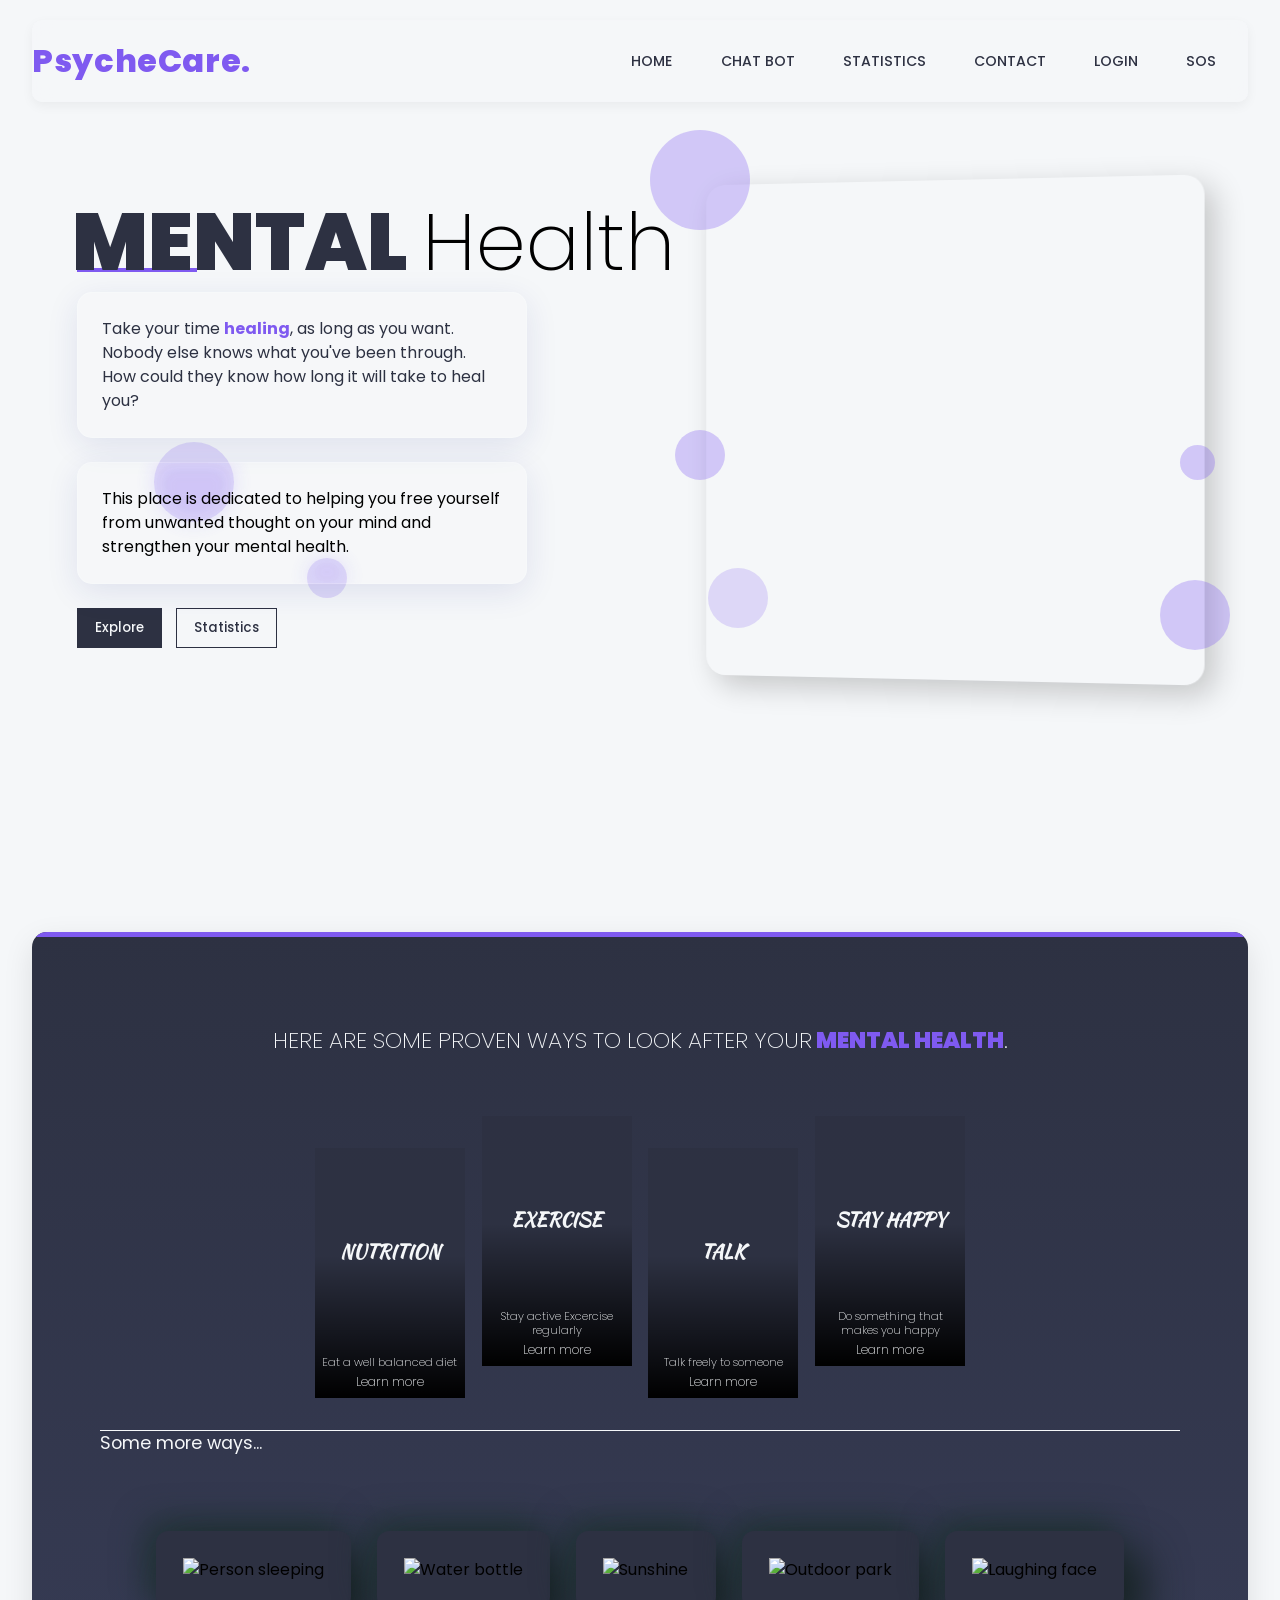
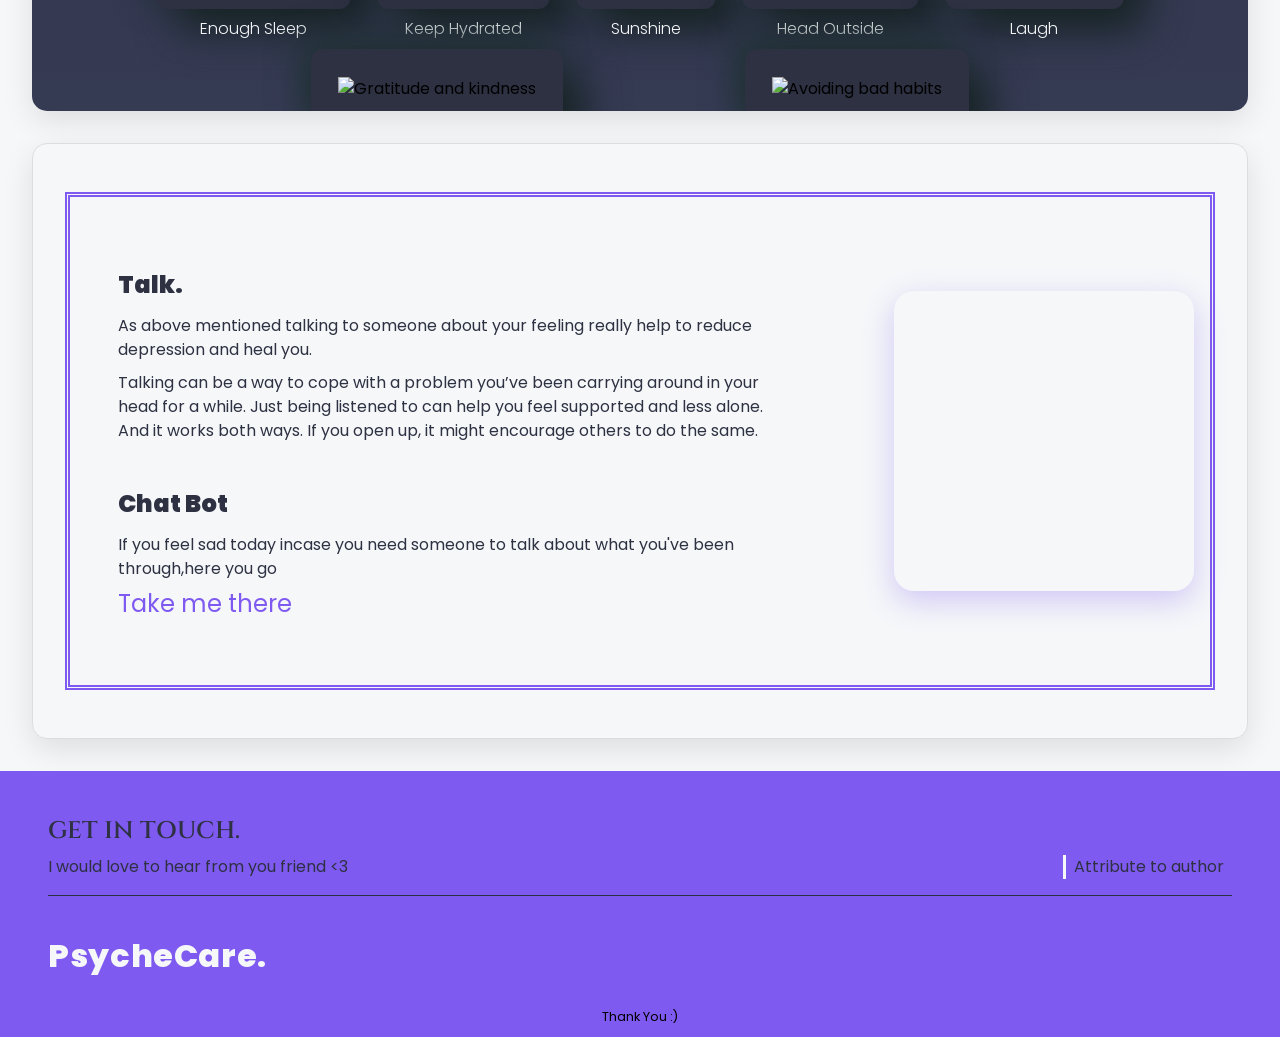
==== commit 1fb944fc: "Merge branch 'main' into fix/cors-wildcard" ====
--- a/index.html
+++ b/index.html
@@ -11,6 +11,8 @@
     <link rel="stylesheet" href="style.css">
     
     <link rel="icon" href="Images/B_icon01.png">
+    <!-- FontAwesome for icons -->
+    <script src="https://kit.fontawesome.com/1b2b6a64da.js" crossorigin="anonymous"></script>
 
 </head>
 <body>
@@ -23,8 +25,7 @@
     +++++++++++                   LANDING-PAGE                    ++++++++++
     ++++++++++++++++++++++++++++++++++++++++++++++++++++++++++++++++++++++-->
 
-    <a href="HOME"></a>
-    <div class="main">
+    <div class="main" id="HOME">
 
     <!-- +++ HEADER +++ -->
 
@@ -99,7 +100,7 @@
             </div>
 
 
-            <div class="content-2-cont fade-in-section" style="animation-delay: 0.3s;">
+            <div class="content-2-cont fade-in-section delay-300">
                 <div class="content-2">
                     <p>This place is dedicated to helping you free yourself from unwanted thought on your mind and 
                         strengthen your mental health.</p>
@@ -215,7 +216,7 @@
 
                     <div class="actual-card">
                         <div>
-                            <img src="Images/sleep.png" alt="sleep" width="50px" height="50px">
+                            <img src="Images/sleep.png" alt="Person sleeping" width="50px" height="50px">
                         </div>
                     </div>
 
@@ -227,7 +228,7 @@
                 <div class="more-card">
 
                     <div class="actual-card">
-                        <img src="Images/water-bottle.png" alt="sleep" width="50px" height="50px">
+                        <img src="Images/water-bottle.png" alt="Water bottle" width="50px" height="50px">
                     </div>
 
                     <div class="more-card-content">
@@ -238,7 +239,7 @@
                 <div class="more-card">
 
                     <div class="actual-card">
-                        <img src="Images/sun.png" alt="sleep" width="50px" height="50px">
+                        <img src="Images/sun.png" alt="Sunshine" width="50px" height="50px">
                     </div>
 
                     <div class="more-card-content">
@@ -249,7 +250,7 @@
                 <div class="more-card">
 
                     <div class="actual-card">
-                        <img src="Images/park 01.png" alt="sleep" width="50px" height="50px">
+                        <img src="Images/park 01.png" alt="Outdoor park" width="50px" height="50px">
                     </div>
 
                     <div class="more-card-content">
@@ -260,18 +261,18 @@
                 <div class="more-card">
 
                     <div class="actual-card">
-                        <img src="Images/laugh.png" alt="sleep" width="50px" height="50px">
-                    </div>
-
-                    <div class="more-card-content">
-                        <p>laugh</p>
-                    </div>
-                </div>
-                
-                <div class="more-card">
-
-                    <div class="actual-card">
-                        <img src="Images/give-love.png" alt="sleep" width="50px" height="50px">
+                        <img src="Images/laugh.png" alt="Laughing face" width="50px" height="50px">
+                    </div>
+
+                    <div class="more-card-content">
+                        <p>Laugh</p>
+                    </div>
+                </div>
+                
+                <div class="more-card">
+
+                    <div class="actual-card">
+                        <img src="Images/give-love.png" alt="Gratitude and kindness" width="50px" height="50px">
                     </div>
 
                     <div class="more-card-content">
@@ -282,7 +283,7 @@
                 <div class="more-card">
 
                     <div class="actual-card">
-                        <img src="Images/bad-habits.png" alt="sleep" width="50px" height="50px">
+                        <img src="Images/bad-habits.png" alt="Avoiding bad habits" width="50px" height="50px">
                     </div>
 
                     <div class="more-card-content">
--- a/style.css
+++ b/style.css
@@ -1389,3 +1389,7 @@
         transform: rotate(360deg);
     }
 }
+
+.delay-300 {
+    animation-delay: 0.3s;
+}
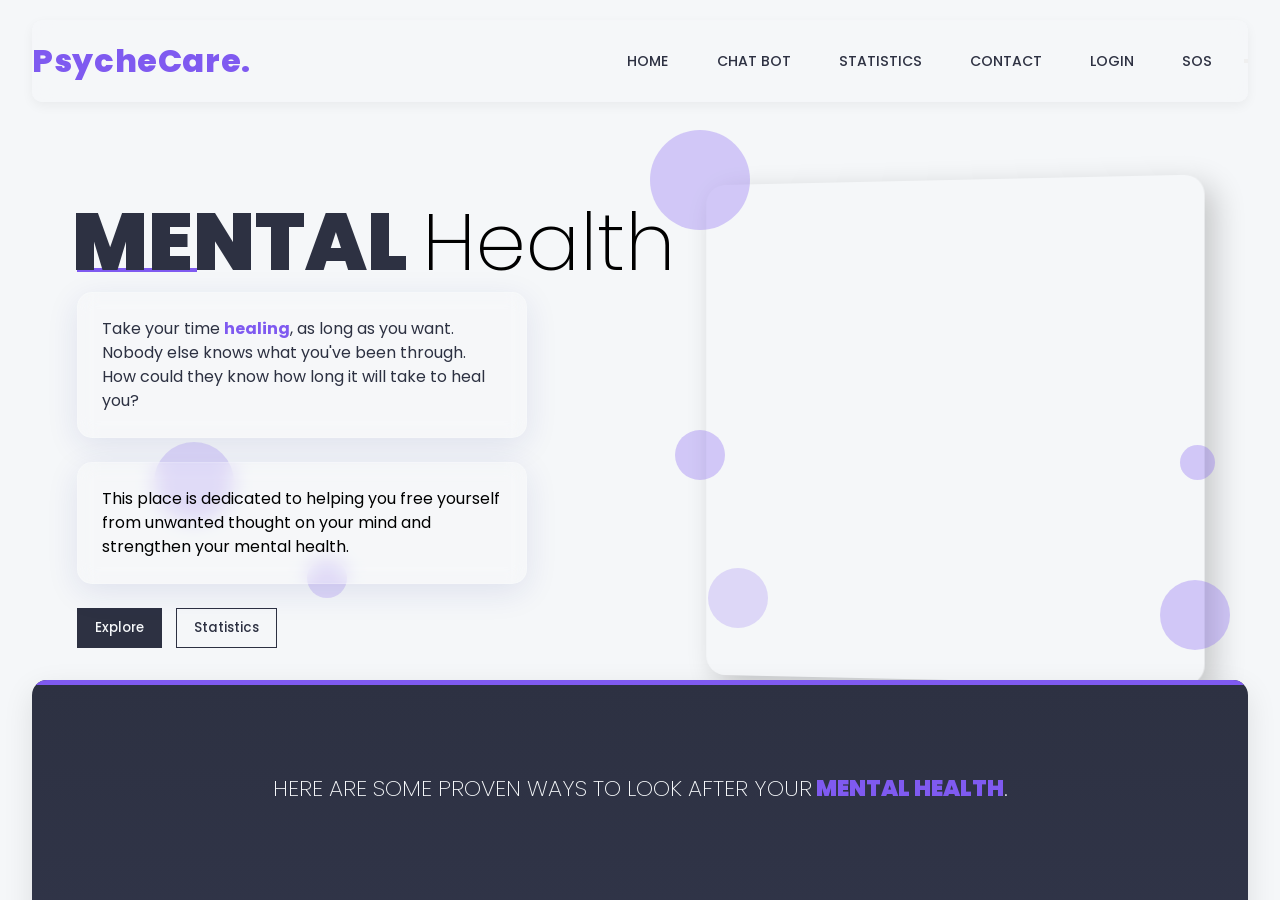
==== commit 1d2b2bcd: "Merge pull request #93 from nishupr/fix/accessibility-a11y Fix: Poor accessibility (a11y) compliance" ====
--- a/index.html
+++ b/index.html
@@ -6,7 +6,7 @@
     <meta name="viewport" content="width=device-width, initial-scale=1.0">
     <title>PsycheCare - Mental Health Support</title>
 
-
+    <script src="https://kit.fontawesome.com/1b2b6a64da.js" crossorigin="anonymous"></script>
 
     <link rel="stylesheet" href="style.css">
     
@@ -17,74 +17,68 @@
 </head>
 <body>
     <!-- Page Loader Animation -->
-    <div class="page-loader">
+    <div class="page-loader" role="status" aria-label="Loading page">
         <div class="loader-circle"></div>
     </div>
 
-    <!-- +++++++++++++++++++++++++++++++++++++++++++++++++++++++++++++++++++ 
-    +++++++++++                   LANDING-PAGE                    ++++++++++
-    ++++++++++++++++++++++++++++++++++++++++++++++++++++++++++++++++++++++-->
-
-    <div class="main" id="HOME">
+    <a href="#HOME" class="skip-link" style="position:absolute;left:-9999px;top:0;z-index:9999;background:#fff;padding:8px 16px;">Skip to main content</a>
+
+    <a id="HOME"></a>
+    <div class="main">
 
     <!-- +++ HEADER +++ -->
 
-        <div class="header">
+        <header class="header">
             <div class="logo-cantainer">
                 <h2 class="logo">PsycheCare.</h2>
             </div>
 
             <div class="nav-and-btn-cont">
-                <div class="nav-list-cont">
+                <nav class="nav-list-cont" aria-label="Main navigation">
                     <ul class="nav-ul">
-                        <li><a href="#HOME" >HOME</a></li>
-                        <li><a href="#section-3">CHAT BOT</a></li>
+                        <li><a href="#HOME">HOME</a></li>
+                        <li><a href="#SECTION-3">CHAT BOT</a></li>
                         <li><a href="otherHTML/statistics.html">STATISTICS</a></li>
                         <li><a href="contact.html">CONTACT</a></li>
                         <li><a href="login.html">LOGIN</a></li>
-                        <li><a href="otherHTML/sos.html" class="sos-link"><i class="fas fa-exclamation-circle"></i> SOS</a></li>
+                        <li><a href="otherHTML/sos.html" class="sos-link"><i class="fas fa-exclamation-circle" aria-hidden="true"></i> <span>SOS</span></a></li>
                     </ul>
-                </div>
-
-
-
-                
-
-                <div class="hamburger">
+                </nav>
+
+                <button class="hamBurger" aria-label="Toggle navigation menu" aria-expanded="false" aria-controls="mobile-nav" tabindex="0">
                     <div class="line line1"></div>
                     <div class="mid-line-cont">
                         <div class="line mid-line1"></div>
                         <div class="line mid-line2"></div>
                     </div>
                     <div class="line line3"></div>
-                </div>
-            </div>
-
-        </div>
-
-        <div class="mobile-view-nav-cont" id="mobile-nav">
+                </button>
+            </div>
+
+        </header>
+
+        <nav class="mobile-view-nav-cont" id="mobile-nav" aria-label="Mobile navigation">
 
             <div class="mobile-view-nav-head">
                 <p>Menu</p>
             </div>
 
             <div class="mobile-view-nav-list">
-
                 <ul>
-                    <li ><a href="#HOME" class="mobile-view-list">HOME</a></li>
-                    <li ><a href="#section-3" class="mobile-view-list">CHAT BOT</a></li>
-                    <li ><a href="otherHTML/statistics.html" class="mobile-view-list">STATISTICS</a></li>
-                    <li ><a href="#footer" class="mobile-view-list">CONTACT</a></li>
-                    <li ><a href="login.html" class="mobile-view-list">LOGIN</a></li>
+                    <li><a href="#HOME" class="mobile-view-list">HOME</a></li>
+                    <li><a href="#SECTION-3" class="mobile-view-list">CHAT BOT</a></li>
+                    <li><a href="otherHTML/statistics.html" class="mobile-view-list">STATISTICS</a></li>
+                    <li><a href="#FOOTER" class="mobile-view-list">CONTACT</a></li>
+                    <li><a href="login.html" class="mobile-view-list">LOGIN</a></li>
                 </ul>
-
-            </div>
-
-        </div>
+            </div>
+
+        </nav>
 
 
     <!-- ++ CONTENT-ON-LANDING-PAGE +++  -->
     
+        <main id="main-content">
         <div class="content-container">
             <div class="fade-in-section">
                 <div class="content-head-cont">
@@ -99,18 +93,17 @@
                 </div>
             </div>
 
-
-            <div class="content-2-cont fade-in-section delay-300">
+            <div class="content-2-cont fade-in-section" style="animation-delay: 0.3s;">
                 <div class="content-2">
                     <p>This place is dedicated to helping you free yourself from unwanted thought on your mind and 
                         strengthen your mental health.</p>
                 </div>
 
                 <div class="explore-btn-cont">
-                    <a href="#section-2"><button class="explore-btn">Explore <i class="fas fa-chevron-down"></i></button></a>
-                    <a href="otherHTML/statistics.html"><button class="blog-btn">Statistics <i class="fas fa-chart-bar"></i></button></a>
-                </div>
-                <div class="floating-shapes">
+                    <a href="#SECTION_2"><button class="explore-btn">Explore <i class="fas fa-chevron-down" aria-hidden="true"></i></button></a>
+                    <a href="otherHTML/statistics.html"><button class="blog-btn">Statistics <i class="fas fa-chart-bar" aria-hidden="true"></i></button></a>
+                </div>
+                <div class="floating-shapes" aria-hidden="true">
                     <div class="shape shape-1"></div>
                     <div class="shape shape-2"></div>
                     <div class="shape shape-3"></div>
@@ -118,11 +111,8 @@
             </div>
         </div>
 
-        <div class="illustration-cont">
-            <!-- Removed pot illustrations as requested -->
+        <div class="illustration-cont" aria-hidden="true">
             <div class="landing-img-container" id="land-img"></div>
-            
-            <!-- Added floating circles for more visual appeal -->
             <div class="floating-circle circle-1"></div>
             <div class="floating-circle circle-2"></div>
             <div class="floating-circle circle-3"></div>
@@ -130,25 +120,18 @@
             <div class="shadow"></div>
         </div>
 
-    </div>
-
-
-    <!-- +++++++++++++++++++++++++++++++++++++++++++++++++++++++++++++++++++ 
-    +++++++++++                   SECTION-2                         ++++++++
-    ++++++++++++++++++++++++++++++++++++++++++++++++++++++++++++++++++++++-->
-
+
+    <!-- SECTION-2 -->
 
     <a id="section-2"></a>
 
-    <div class="section-2">
+    <section class="section-2" aria-labelledby="section2-heading">
 
         <div class="section-2-head-cont">
-            <h2 class="section-2-head">Here are some proven ways to look after your<span> mental health</span>.</h2>
-        </div>
-
+            <h2 class="section-2-head" id="section2-heading">Here are some proven ways to look after your<span> mental health</span>.</h2>
+        </div>
 
         <div class="card-container">
-            
             
             <div class="card card-1">
                 <div class="card-content-cont">
@@ -157,21 +140,20 @@
                         Eat a well balanced diet <br>
                         <span class="link-cont">
                             <a href="otherHTML/food.html">Learn more</a>
-                            <i class="fas fa-long-arrow-alt-right arrow"></i>
+                            <i class="fas fa-long-arrow-alt-right arrow" aria-hidden="true"></i>
                         </span>
                     </p>
                 </div>
-
             </div>
 
             <div class="card card-2">
                 <div class="card-content-cont">
-                    <h3 class="card-head">Exercise </h3>
+                    <h3 class="card-head">Exercise</h3>
                     <p class="card-text">
-                        Stay active Excercise regularly  <br>
+                        Stay active, exercise regularly <br>
                         <span class="link-cont">
                             <a href="otherHTML/exercise.html">Learn more</a>
-                            <i class="fas fa-long-arrow-alt-right arrow"></i>
+                            <i class="fas fa-long-arrow-alt-right arrow" aria-hidden="true"></i>
                         </span>
                     </p>
                 </div>
@@ -180,10 +162,10 @@
             <div class="card card-3">
                 <div class="card-content-cont">
                     <h3 class="card-head">Talk</h3>
-                    <p class="card-text">Talk freely to someone  <br>
+                    <p class="card-text">Talk freely to someone <br>
                         <span class="link-cont">
-                            <a href="#section-3">Learn more</a>
-                            <i class="fas fa-long-arrow-alt-right arrow"></i>
+                            <a href="#SECTION-3">Learn more</a>
+                            <i class="fas fa-long-arrow-alt-right arrow" aria-hidden="true"></i>
                         </span>
                     </p>
                 </div>
@@ -192,12 +174,11 @@
             <div class="card card-4">
                 <div class="card-content-cont">
                     <h3 class="card-head">Stay Happy</h3>
-                    <p class="card-text">Do something that makes you happy  <br>
+                    <p class="card-text">Do something that makes you happy <br>
                         <span class="link-cont">
                             <a href="#">Learn more</a>
-                            <i class="fas fa-long-arrow-alt-right arrow"></i>
+                            <i class="fas fa-long-arrow-alt-right arrow" aria-hidden="true"></i>
                         </span>
-                        
                     </p>
                 </div>
             </div>
@@ -213,150 +194,118 @@
             <div class="more-content-card-cont">
                 
                 <div class="more-card">
-
                     <div class="actual-card">
                         <div>
-                            <img src="Images/sleep.png" alt="Person sleeping" width="50px" height="50px">
+                            <img src="Images/sleep.png" alt="Sleep icon" width="50" height="50">
                         </div>
                     </div>
-
                     <div class="more-card-content">
                         <p>Enough Sleep</p>
                     </div>
                 </div>
                 
                 <div class="more-card">
-
-                    <div class="actual-card">
-                        <img src="Images/water-bottle.png" alt="Water bottle" width="50px" height="50px">
-                    </div>
-
+                    <div class="actual-card">
+                        <img src="Images/water-bottle.png" alt="Water bottle icon" width="50" height="50">
+                    </div>
                     <div class="more-card-content">
                         <p>Keep Hydrated</p>
                     </div>
                 </div>
                 
                 <div class="more-card">
-
-                    <div class="actual-card">
-                        <img src="Images/sun.png" alt="Sunshine" width="50px" height="50px">
-                    </div>
-
+                    <div class="actual-card">
+                        <img src="Images/sun.png" alt="Sun icon" width="50" height="50">
+                    </div>
                     <div class="more-card-content">
                         <p>Sunshine</p>
                     </div>
                 </div>
                 
                 <div class="more-card">
-
-                    <div class="actual-card">
-                        <img src="Images/park 01.png" alt="Outdoor park" width="50px" height="50px">
-                    </div>
-
+                    <div class="actual-card">
+                        <img src="Images/park 01.png" alt="Park outdoor icon" width="50" height="50">
+                    </div>
                     <div class="more-card-content">
                         <p>Head Outside</p>
                     </div>
                 </div>
                 
                 <div class="more-card">
-
-                    <div class="actual-card">
-                        <img src="Images/laugh.png" alt="Laughing face" width="50px" height="50px">
-                    </div>
-
+                    <div class="actual-card">
+                        <img src="Images/laugh.png" alt="Laughing face icon" width="50" height="50">
+                    </div>
                     <div class="more-card-content">
                         <p>Laugh</p>
                     </div>
                 </div>
                 
                 <div class="more-card">
-
-                    <div class="actual-card">
-                        <img src="Images/give-love.png" alt="Gratitude and kindness" width="50px" height="50px">
-                    </div>
-
+                    <div class="actual-card">
+                        <img src="Images/give-love.png" alt="Gratitude heart icon" width="50" height="50">
+                    </div>
                     <div class="more-card-content">
                         <p>Gratitude</p>
                     </div>
                 </div>
                 
                 <div class="more-card">
-
-                    <div class="actual-card">
-                        <img src="Images/bad-habits.png" alt="Avoiding bad habits" width="50px" height="50px">
-                    </div>
-
+                    <div class="actual-card">
+                        <img src="Images/bad-habits.png" alt="Temperance icon" width="50" height="50">
+                    </div>
                     <div class="more-card-content">
                         <p>Temperance</p>
                     </div>
                 </div>
-                
- 
-
-            </div>
-        </div>
-
-
-
-    </div>
-
-
-
-
-    <!-- ++++++++++++++++++++++++++++++++++++++++++++++++++++++++++++++++++++ 
-    +++++++++++                   section-3                       +++++++++++ 
-    ++++++++++++++++++++++++++++++++++++++++++++++++++++++++++++++++++++++-->
-
-     
-    <div class="section-3-cont" id="section-3">
+
+            </div>
+        </div>
+
+    </section>
+
+
+    <!-- SECTION-3 -->
+
+    <section class="section-3-cont" id="SECTION-3" aria-labelledby="section3-heading">
 
         <div class="take-page-content-cont">
 
             <div class="talk-page-content">
                 <div>
-                    <h2>Talk.</h2>
+                    <h2 id="section3-heading">Talk.</h2>
                     <p>
-                        As above mentioned talking to someone about your feeling really help to reduce depression and heal you.
-                    </p>
-
+                        As above mentioned talking to someone about your feelings really helps to reduce depression and heal you.
+                    </p>
                     <p>
-                        Talking can be a way to cope with a problem you’ve been carrying around in your head for a while.
-                         Just being listened to can help you feel supported and less alone. And it works both ways.
-                          If you open up, it might encourage others to do the same.
+                        Talking can be a way to cope with a problem you've been carrying around in your head for a while.
+                        Just being listened to can help you feel supported and less alone. And it works both ways.
+                        If you open up, it might encourage others to do the same.
                     </p>
                 </div>
 
                 <div>
                     <h2>Chat Bot</h2>
-
                     <p>
-                        If you feel sad today incase you need someone to talk about what you've been through,here you go
-    
-                    </p>
-                    <button class="take-me-there-btn" id="chat-bot-page-portal-btn">Take me there <i class="fas fa-long-arrow-alt-right take-there-arrow"></i></button>
-                </div>
-
- 
-            </div>
-
-            <div class="take-page-img-cont">
-
-            </div>
-
-        </div>
-
-    </div>
-
-
-
-    
-    
-    <!-- +++++++++++++++++++++++++++++++++++++++++++++++++++++++++++++++++++ 
-    +++++++++++                   FOOTER                         +++++++++++ 
-    ++++++++++++++++++++++++++++++++++++++++++++++++++++++++++++++++++++++-->
-
-    <a id="footer"></a>
-    <div class="footer">
+                        If you feel sad today and need someone to talk to about what you've been through, here you go.
+                    </p>
+                    <button class="take-me-there-btn" id="chat-bot-page-portal-btn">
+                        Take me there <i class="fas fa-long-arrow-alt-right take-there-arrow" aria-hidden="true"></i>
+                    </button>
+                </div>
+            </div>
+
+            <div class="take-page-img-cont" aria-hidden="true"></div>
+
+        </div>
+
+    </section>
+    </main>
+
+
+    <!-- FOOTER -->
+
+    <a id="FOOTER"></a>
+    <footer class="footer">
         <div class="footer-text-cont">
             <div>
                 <h2>GET IN TOUCH.</h2>
@@ -369,13 +318,13 @@
                 <div class="actual-author-contribution-cont">
                     <div class="attributes-head-cont">
                         <p>
-                            I've Used some free images from Flaticon and freepik,
-                            So here is the attribute for the authors.
+                            I've used some free images from Flaticon and Freepik,
+                            so here are the attributions for the authors.
                         </p>
-
-                        <i class="fas fa-times cross"></i>
-                    </div>
-   
+                        <button class="cross" aria-label="Close attributions">
+                            <i class="fas fa-times" aria-hidden="true"></i>
+                        </button>
+                    </div>
 
                     <ul class="contribution-list">
                         <li><div>Icons made by <a href="https://www.freepik.com" title="Freepik">Freepik</a> from <a href="https://www.flaticon.com/" title="Flaticon">www.flaticon.com</a></div></li>
@@ -398,17 +347,17 @@
                 <h2 class="logo footer-logo">PsycheCare.</h2>
             </div>
 
-            <div class="icons">
-                <ul>
-                    <li><a href="https://github.com/niteshagarwal"><i class="fab fa-github-square"></i></a></li>
-                    <li><a href="mailto:niteshagarwal@example.com" target="_blank"><i class="far fa-envelope"></i></a></li>
-                    <li><a href="https://www.linkedin.com/in/niteshagarwal/" target="_blank"><i class="fab fa-linkedin"></i></a></li>
+            <nav aria-label="Social media links">
+                <ul class="icons">
+                    <li><a href="https://github.com/niteshagarwal" aria-label="GitHub profile"><i class="fab fa-github-square" aria-hidden="true"></i></a></li>
+                    <li><a href="mailto:niteshagarwal@example.com" target="_blank" aria-label="Send email"><i class="far fa-envelope" aria-hidden="true"></i></a></li>
+                    <li><a href="https://www.linkedin.com/in/niteshagarwal/" target="_blank" aria-label="LinkedIn profile"><i class="fab fa-linkedin" aria-hidden="true"></i></a></li>
                 </ul>
-            </div>
+            </nav>
         </div>
 
         <p class="copy-rights">Thank You :)</p>
-    </div>
+    </footer>
  
     <script src="https://kit.fontawesome.com/1b2b6a64da.js" crossorigin="anonymous"></script>
     <script src="otherJS/hamberger.js"></script>
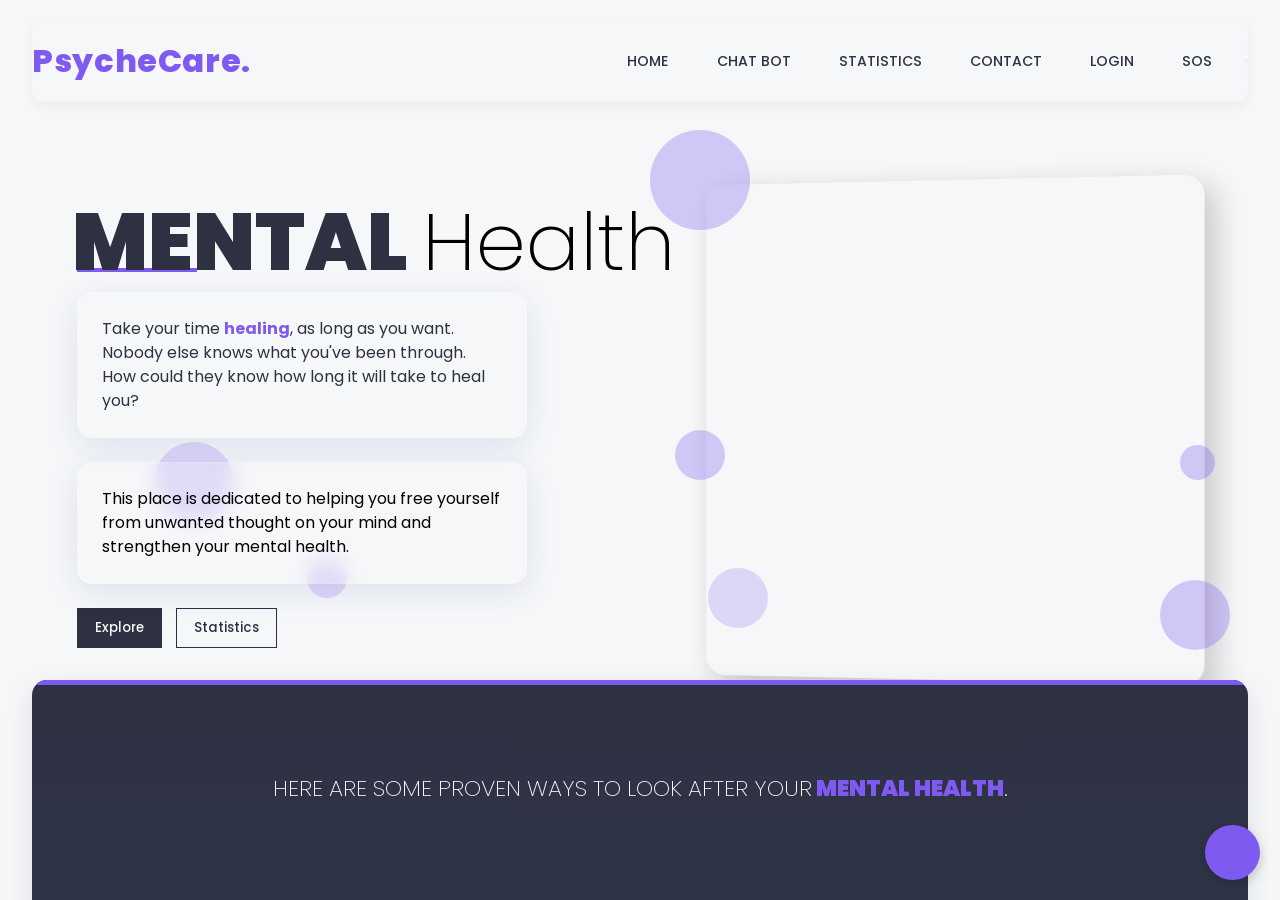
==== commit 73be3ccb: "feat(accessibility): add accessibility settings" ====
--- a/index.html
+++ b/index.html
@@ -358,9 +358,10 @@
 
         <p class="copy-rights">Thank You :)</p>
     </footer>
- 
+
     <script src="https://kit.fontawesome.com/1b2b6a64da.js" crossorigin="anonymous"></script>
     <script src="otherJS/hamberger.js"></script>
+    <script src="otherJS/accessibility.js"></script>
     <script src="app.js"></script>
 </body>
 </html>
--- a/style.css
+++ b/style.css
@@ -1,16 +1,19 @@
 @import url('https://fonts.googleapis.com/css2?family=Poppins:wght@100;200;300;400;500;600;700;800;900&display=swap');
 @import url('https://fonts.googleapis.com/css2?family=Kaushan+Script&display=swap');
 @import url('https://fonts.googleapis.com/css2?family=Cinzel:wght@400;500;600&display=swap');
-
+@import url("otherStylesheet/accessibility.css");
 
 
 :root{
     --light-color:#F5F7F9;
+    --light-color2:#F5F7F9;
     --dark-color:#2D3142;
     --primary-color:#7F5AF0;
     --lightvarient-darkColor:#2D3142df;
     --black-color:#000;
     --shadow-color:#e9e6f5;
+
+    --font-scale: 1;
 }
 
 
@@ -29,6 +32,8 @@
     font-family: 'Poppins', sans-serif;
     background-color: var(--light-color);
     line-height: 1.5em;
+
+    font-size: calc(16px * var(--font-scale));
 }
 
 
@@ -982,7 +987,7 @@
 }
 
 .more-card-content p{
-    color:var(--light-color);
+    color:var(--light-color2);
     font-weight: 300;
 }
 
@@ -1393,3 +1398,4 @@
 .delay-300 {
     animation-delay: 0.3s;
 }
+
